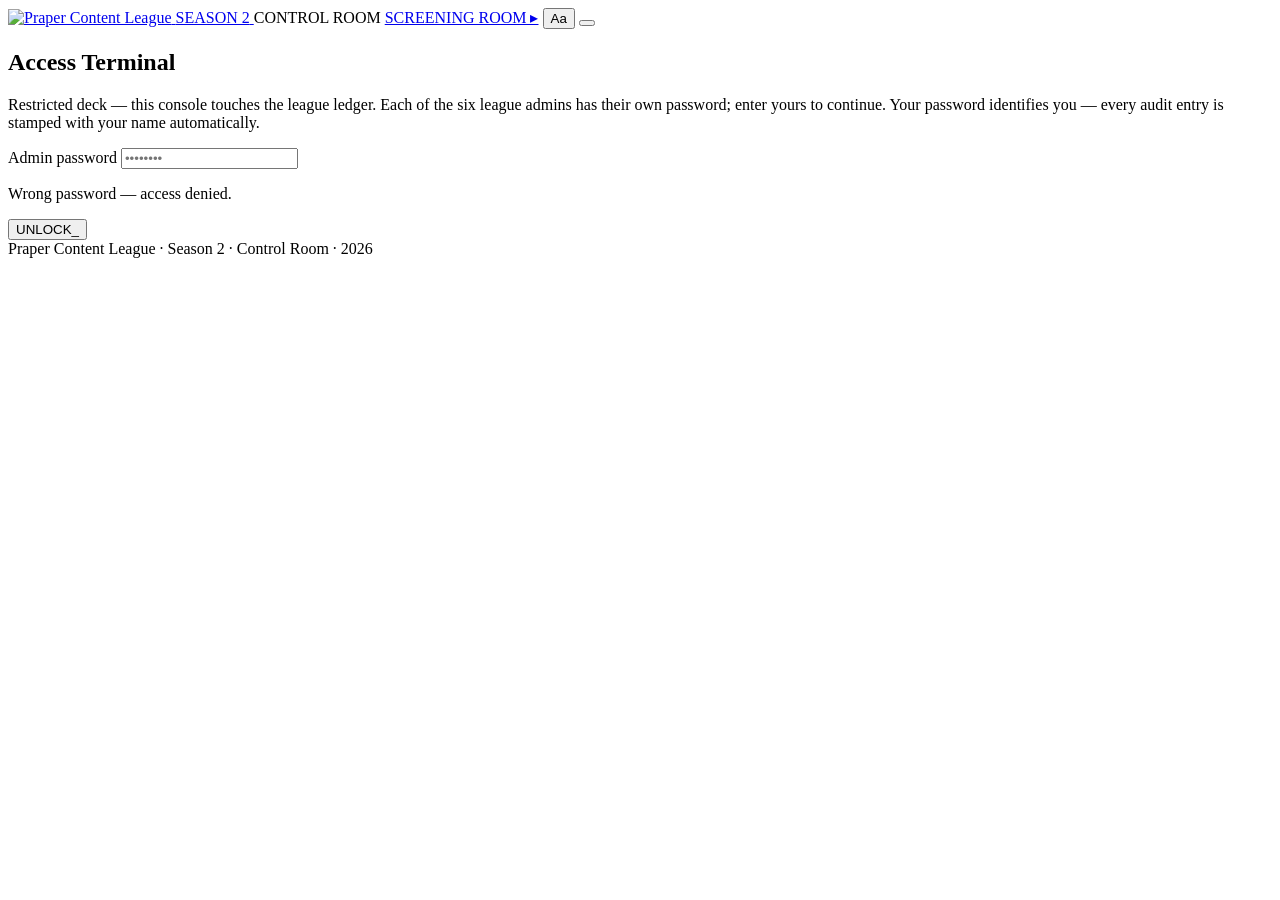
==== admin.html @ bc76d84c "ROLLBACK to Round 34 (a5448c2) — last known-good before the Round 35 disaster. Undoes: Round 35 feat" ====
<!DOCTYPE html>
<html lang="en" data-pcl-theme="light">
<head>
  <meta charset="UTF-8" />
  <meta name="viewport" content="width=device-width, initial-scale=1.0" />
  <meta name="robots" content="noindex" />
  <title>Praper Content League — Control Room</title>
  <link rel="icon" type="image/png" href="assets/brand/pcl-logo-web.png" />

  <!-- Apply saved/system theme + reading font BEFORE first paint (no flash) -->
  <script>
    (function () {
      try {
        var saved = localStorage.getItem("pcl_theme");
        var sysDark = window.matchMedia &&
          window.matchMedia("(prefers-color-scheme: dark)").matches;
        document.documentElement.setAttribute(
          "data-pcl-theme", saved || (sysDark ? "dark" : "light"));
        // "sf" = SF Pro / system sans (default) · "og" = the OG arcade faces
        // (Press Start 2P + Silkscreen headings, plain sans data). Legacy
        // stored values ("vt"/"px") map onto "og" so nobody loses their pick.
        var font = "sf";
        try {
          font = localStorage.getItem("pcl_font") || "sf";
          if (font !== "sf") font = "og";
        } catch (e) { /* ok */ }
        document.documentElement.setAttribute("data-pcl-font", font);
      } catch (e) { /* keep defaults */ }
    })();
  </script>

  <!-- Shared pixel design system + admin console components -->
  <link rel="stylesheet" href="css/theme.css" />
  <link rel="stylesheet" href="css/admin.css" />
</head>
<body>
  <!-- Arcade marquee: the PCL logo's native dark band, both themes.
       Same minimal structure as the form — logo links back to it. -->
  <div class="pcl-marquee">
    <header class="pcl-header">
      <a class="pcl-header-brand" href="index.html"
         aria-label="Praper Content League — back to the entry form"
         title="Back to the entry form">
        <img class="pcl-logo" src="assets/brand/pcl-logo-web.png"
             alt="Praper Content League" />
        <span class="pcl-season">SEASON 2</span>
      </a>
      <span class="pcl-board-links">
        <span class="pcl-board-chip">CONTROL ROOM</span>
        <a class="pcl-board-link" href="director.html"
           title="CEO's private screening room — passcode-gated">SCREENING ROOM &#9656;</a>
      </span>
      <button id="pclFontToggle" class="pcl-toggle pcl-toggle--font" type="button"
              aria-label="Toggle OG arcade font" title="Toggle OG arcade font"
              aria-pressed="false">
        <span class="pcl-font-glyph" aria-hidden="true">Aa</span>
      </button>
      <button id="pclThemeToggle" class="pcl-toggle" type="button"
              aria-label="Toggle light / dark theme" title="Toggle theme">
        <span class="pcl-px-icon pcl-px-sun" aria-hidden="true"></span>
        <span class="pcl-px-icon pcl-px-moon" aria-hidden="true"></span>
      </button>
    </header>
  </div>

  <main class="pcl-main pcl-wide pcl-admin">
    <!-- ================= GATE — visible until the password unlocks ======= -->
    <section id="gate" class="pcl-panel pcl-gate">
      <h2 class="pcl-panel-title">Access Terminal</h2>
      <p class="pcl-hint">Restricted deck — this console touches the league
        ledger. Each of the six league admins has their own password; enter
        yours to continue. Your password identifies you — every audit entry
        is stamped with your name automatically.</p>
      <div class="pcl-field" id="gateField">
        <label class="pcl-label" for="gateKey">Admin password</label>
        <input class="pcl-input" id="gateKey" type="password"
               placeholder="&#8226;&#8226;&#8226;&#8226;&#8226;&#8226;&#8226;&#8226;"
               autocomplete="current-password" />
        <p class="pcl-err" id="gateErr">Wrong password — access denied.</p>
      </div>
      <div class="pcl-gate-actions">
        <button id="gateBtn" class="pcl-btn pcl-btn--primary">
          <span class="pcl-px-play" aria-hidden="true"></span>UNLOCK<span class="pcl-blink" aria-hidden="true">_</span>
        </button>
        <span class="pcl-savestate" id="gateState" role="status" hidden></span>
      </div>
      <!-- <p class="pcl-gate-note">Rotating passwords? Edit the ADMINS list at
        the top of gas/Code.gs and deploy a new version — the console and the
        audit stamps follow automatically.</p> -->
    </section>

    <!-- ================= CONSOLE ========================================= -->
    <div id="console" hidden>
      <!-- toolbar: tabs + sync actions -->
      <div class="pcl-adminbar">
        <div class="pcl-viewtoggle pcl-tabs" id="tabs" role="tablist">
          <button type="button" class="pcl-vbtn is-active" data-tab="feed"
                  role="tab">FEED</button>
          <button type="button" class="pcl-vbtn" data-tab="players"
                  role="tab">PLAYERS</button>
          <button type="button" class="pcl-vbtn" data-tab="reports"
                  role="tab">REPORTS</button>
          <button type="button" class="pcl-vbtn" data-tab="audit"
                  role="tab">AUDIT</button>
          <button type="button" class="pcl-vbtn" data-tab="log"
                  role="tab">ADMIN LOG</button>
        </div>
        <div class="pcl-adminbar-right">
          <span class="pcl-tag pcl-tag--operator" id="opChip" hidden
                title="Signed-in admin — derived from your password, stamped on every audit entry"></span>
          <span class="pcl-sync" id="syncInfo">&hellip;</span>
          <button type="button" class="pcl-abtn" id="refreshBtn">REFRESH</button>
          <button type="button" class="pcl-abtn pcl-abtn--accent" id="syncNowBtn"
                  title="Pull today's platform numbers (YouTube now; Instagram/LinkedIn when their keys go live) into the ledger">SYNC NOW</button>
          <button type="button" class="pcl-abtn pcl-abtn--accent" id="exportBtn">EXPORT CSV</button>
        </div>
      </div>

      <!-- ============ TAB 1 · SUBMISSIONS FEED ========================== -->
      <section id="tabFeed" class="pcl-tab">
        <!-- quick status chips — the 5-second answer to "what needs me?" -->
        <div class="pcl-quickchips" id="quickChips" role="group"
             aria-label="Quick status filters"></div>
        <div class="pcl-filterbar">
          <input class="pcl-input pcl-fsearch" id="fSearch" type="search"
                 placeholder="Search player, link or media id&hellip;"
                 aria-label="Search the ledger" />
          <select class="pcl-input pcl-fsel" id="fWeek" aria-label="Filter by week"></select>
          <select class="pcl-input pcl-fsel" id="fFormat" aria-label="Filter by format"></select>
          <select class="pcl-input pcl-fsel" id="fStatus" aria-label="Filter by status"></select>
          <select class="pcl-input pcl-fsel" id="fCtype" aria-label="Filter by content type">
            <option value="all">ALL CONTENT</option>
            <option value="PRAPER">PRAPER</option>
            <option value="PERSONAL">PERSONAL</option>
          </select>
          <select class="pcl-input pcl-fsel" id="fType" aria-label="Filter by entry type"></select>
        </div>

        <div class="pcl-panel pcl-feedpanel">
          <div class="pcl-feedrow pcl-feedhead" aria-hidden="true">
            <span class="fh-who">PLAYER</span>
            <span class="fh-post">POST + SHOT</span>
            <span class="fh-claimed">CLAIMED</span>
            <span class="fh-ocr">OCR</span>
            <span class="fh-verified">VERIFIED</span>
            <span class="fh-status">STATUS</span>
          </div>
          <div id="feedRows"></div>
          <p class="pcl-empty" id="feedEmpty" hidden>Nothing matches these filters.</p>
        </div>
      </section>

      <!-- ============ TAB 2 · ALL PARTICIPANTS =========================== -->
      <section id="tabPlayers" class="pcl-tab" hidden>
        <div class="pcl-filterbar pcl-playerbar">
          <input class="pcl-input pcl-fsearch" id="pSearch" type="search"
                 placeholder="Search participant or manager&hellip;"
                 aria-label="Search participants" />
          <div class="pcl-sortgroup" id="pointsGroup" role="group"
               aria-label="Sort participants by points">
            <button type="button" class="pcl-sortbtn" id="sortPoints"
                    aria-pressed="true" title="Sort by points — click again to flip high / low">
              <span class="pcl-sortlabel">POINTS</span>
              <span class="pcl-sortarrs" aria-hidden="true">
                <span class="pcl-arr pcl-arr--up"></span><span class="pcl-arr pcl-arr--down"></span>
              </span>
            </button>
            <button type="button" class="pcl-subchip" data-metric="points"
                    title="Rank by league points">POINTS</button>
            <button type="button" class="pcl-subchip" data-metric="views"
                    title="Rank by total views across their posts">VIEWS</button>
          </div>
          <!-- platform picker: multi-select with the three app icons —
               shows only participants who posted on the chosen apps -->
          <div class="pcl-platpick" id="platPick">
            <button type="button" class="pcl-platbtn" id="platBtn"
                    aria-haspopup="true" aria-expanded="false">
              <span id="platBtnLabel">ALL APPS</span>
              <span class="pcl-chevron" aria-hidden="true"></span>
            </button>
            <div class="pcl-platmenu" id="platMenu" hidden>
              <label class="pcl-platopt"><input type="checkbox" value="ig" />
                <svg viewBox="0 0 24 24" aria-hidden="true" class="pcl-plat-ico"><defs><linearGradient id="pclAdmIg" x1="0" y1="1" x2="1" y2="0"><stop offset="0" stop-color="#feda75"/><stop offset=".28" stop-color="#fa7e1e"/><stop offset=".55" stop-color="#d62976"/><stop offset=".8" stop-color="#962fbf"/><stop offset="1" stop-color="#4f5bd5"/></linearGradient></defs><rect x="2.4" y="2.4" width="19.2" height="19.2" rx="5.4" fill="none" stroke="url(#pclAdmIg)" stroke-width="2.7"/><circle cx="12" cy="12" r="4.5" fill="none" stroke="url(#pclAdmIg)" stroke-width="2.7"/><circle cx="17.3" cy="6.7" r="1.7" fill="url(#pclAdmIg)"/></svg>
                Instagram</label>
              <label class="pcl-platopt"><input type="checkbox" value="yt" />
                <svg viewBox="0 0 24 24" aria-hidden="true" class="pcl-plat-ico"><rect x="1.5" y="4.8" width="21" height="14.4" rx="4" fill="#FF0000"/><path d="M10 9l6 3-6 3z" fill="#fff"/></svg>
                YouTube</label>
              <label class="pcl-platopt"><input type="checkbox" value="li" />
                <svg viewBox="0 0 24 24" aria-hidden="true" class="pcl-plat-ico"><rect x="2" y="2" width="20" height="20" rx="3.2" fill="#0A66C2"/><rect x="5.4" y="9.9" width="2.9" height="8.8" fill="#fff"/><circle cx="6.85" cy="6.5" r="1.75" fill="#fff"/><path d="M11.4 9.9h2.8v1.25c.5-.8 1.55-1.55 3.1-1.55 2.5 0 3.85 1.6 3.85 4.45v4.65h-2.9v-4.2c0-1.45-.6-2.35-1.75-2.35-1.25 0-2.2.9-2.2 2.55v4h-2.9z" fill="#fff"/></svg>
                LinkedIn</label>
            </div>
          </div>
          <button type="button" class="pcl-sortbtn" id="sortAlpha"
                  aria-pressed="false" title="Sort alphabetically — click again to flip A–Z / Z–A">
            <span class="pcl-sortlabel">A&ndash;Z</span>
            <span class="pcl-sortarrs" aria-hidden="true">
              <span class="pcl-arr pcl-arr--up"></span><span class="pcl-arr pcl-arr--down"></span>
            </span>
          </button>
        </div>
        <div class="pcl-panel pcl-feedpanel">
          <div id="playersList" class="pcl-plist"></div>
          <p class="pcl-empty" id="playersEmpty" hidden>No participants yet —
            the roster fills in as entries land.</p>
        </div>
      </section>

      <!-- ============ TAB 4 · BOOST AUDIT =============================== -->
      <section id="tabAudit" class="pcl-tab" hidden>
        <div class="pcl-panel">
          <h2 class="pcl-panel-title">Boost Audit</h2>
          <p class="pcl-hint">Every post reported more than once, as a
            snapshot timeline. A claimed count that jumps hard between
            snapshots gets a WATCH mark — flag it BOOST? and the review
            pipeline will pull it out of the leaderboard queue.</p>
          <div id="auditList"></div>
          <p class="pcl-empty" id="auditEmpty" hidden>No post has been
            reported twice yet — the timeline appears with the first
            update snapshot.</p>
        </div>
      </section>

      <!-- ============ TAB 5 · ADMIN LOG ================================== -->
      <section id="tabLog" class="pcl-tab" hidden>
        <div class="pcl-panel">
          <h2 class="pcl-panel-title">Admin Log</h2>
          <p class="pcl-hint">Who entered the Control Room and exactly what they
            changed — every gate unlock and every saved review write lands here
            automatically with the operator's name and old → new values.</p>
          <div class="pcl-scrollx">
            <table class="pcl-table" id="logTable"></table>
          </div>
        </div>
      </section>

      <!-- ============ TAB 3 · REPORTS =================================== -->
      <section id="tabReports" class="pcl-tab" hidden>
        <div class="pcl-cards" id="seasonCards"></div>

        <div class="pcl-panel">
          <h2 class="pcl-panel-title">Weekly Windows</h2>
          <p class="pcl-hint">Weeks close every Monday 11:00 AM IST. Points in
            a window count claimed values; the leader uses verified points
            when a review has landed, projected otherwise.</p>
          <div class="pcl-scrollx">
            <table class="pcl-table" id="weekTable"></table>
            <datalist id="pclAwardNames"></datalist>
          </div>
        </div>

      </section>
    </div>

    <!-- sticky unsaved-changes bar -->
    <div id="dirtyBar" class="pcl-dirtybar" hidden>
      <span class="pcl-dirty-text" id="dirtyText">0 UNSAVED</span>
      <span class="pcl-dirty-actions">
        <button type="button" class="pcl-abtn" id="discardBtn">DISCARD</button>
        <button type="button" class="pcl-abtn pcl-abtn--accent" id="saveBtn">SAVE CHANGES</button>
      </span>
    </div>
  </main>

  <footer class="pcl-footer pcl-wide">
    Praper Content League &middot; Season 2 &middot; Control Room &middot; <span id="pclDate">2026</span>
  </footer>

  <!-- ================= REVIEW MODAL (screenshot + verification) ======== -->
  <div class="pcl-lightbox pcl-rv" id="reviewModal" hidden role="dialog"
       aria-modal="true" aria-label="Verify post">
    <div class="pcl-lb-back" data-act="close"></div>
    <div class="pcl-rv-card">
      <button type="button" class="pcl-lb-nav pcl-lb-prev" data-act="prev">
        <span class="pcl-px-arr pcl-px-arr--left" aria-hidden="true"></span>PREV
      </button>

      <div class="pcl-rv-body">
        <figure class="pcl-rv-shot">
          <div class="pcl-rv-stagebox" id="rvStageBox">
            <!-- shot image OR platform embed renders here (screening view) -->
            <img id="rvImg" class="pcl-rv-img" alt="Analytics screenshot" />
          </div>
          <figcaption class="pcl-rv-shotline">
            <div class="pcl-rv-seg" id="rvSeg" hidden>
              <button type="button" class="pcl-rv-segbtn" id="rvSegPost">POST</button>
              <button type="button" class="pcl-rv-segbtn" id="rvSegShot">SCREENSHOT</button>
            </div>
            <a id="rvShotLink" href="#" target="_blank" rel="noopener">OPEN FULL SCREENSHOT &#8599;</a>
          </figcaption>
        </figure>

        <div class="pcl-rv-panel">
          <p class="pcl-rv-num" id="rvNum">#1</p>

          <!-- participant card: pfp + identity + this player's season rollup -->
          <div class="pcl-rv-pcard" id="rvPcard">
            <button type="button" class="pcl-rv-pavawrap" id="rvPavaBtn"
                    title="Expand photo" hidden>
              <span class="pcl-rv-pava pcl-rv-pava--ini" id="rvPavaIni" aria-hidden="true"></span>
              <img class="pcl-rv-pava" id="rvPava" alt="" />
            </button>
            <span class="pcl-rv-pid">
              <span class="pcl-rv-player" id="rvPlayer">PLAYER</span>
              <span class="pcl-rv-desig" id="rvDesig" hidden></span>
            </span>
          </div>
          <p class="pcl-rv-meta" id="rvMeta">FORMAT</p>
          <a class="pcl-rv-link" id="rvLink" href="#" target="_blank" rel="noopener">POST LINK &#8599;</a>

          <div class="pcl-rv-stats">
            <div class="pcl-rv-stat">
              <span class="pcl-rv-statlabel">CLAIMED</span>
              <b id="rvClaimed">0</b>
            </div>
            <div class="pcl-rv-stat">
              <span class="pcl-rv-statlabel">SNAPSHOT</span>
              <b id="rvSnap">S1</b>
            </div>
            <div class="pcl-rv-stat">
              <span class="pcl-rv-statlabel">WEEK</span>
              <b id="rvWeek">&ndash;</b>
            </div>
          </div>

          <!-- this player's season roll-up + per-video views -->
          <div class="pcl-rv-season" id="rvSeason" hidden></div>
          <div class="pcl-rv-vlist" id="rvVlist" hidden></div>

          <div class="pcl-rv-field">
            <label class="pcl-label" for="rvOcr">OCR count <button type="button"
              class="pcl-abtn pcl-abtn--small" id="rvScanBtn">SCAN</button></label>
            <input class="pcl-input" id="rvOcr" type="text" inputmode="numeric"
                   placeholder="Run SCAN or type it" />
            <p class="pcl-rv-ocrnote" id="rvOcrNote"></p>
          </div>

          <div class="pcl-rv-field">
            <label class="pcl-label" for="rvVerified">Verified count</label>
            <input class="pcl-input" id="rvVerified" type="text" inputmode="numeric"
                   placeholder="What the analytics really show" />
          </div>

          <!-- live score preview — verified × multiplier, no math for the reviewer -->
          <p class="pcl-rv-score" id="rvScore" hidden></p>

          <div class="pcl-rv-field">
            <label class="pcl-label" for="rvStatus">Cross-check</label>
            <div class="pcl-selectwrap">
              <select class="pcl-input pcl-select" id="rvStatus">
                <option value="PENDING OCR">PENDING OCR</option>
                <option value="MATCH">MATCH</option>
                <option value="MISMATCH">MISMATCH</option>
                <option value="BOOST?">BOOST?</option>
              </select>
              <span class="pcl-chevron" aria-hidden="true"></span>
            </div>
          </div>

          <div class="pcl-rv-field">
            <label class="pcl-label" for="rvCtype">Content type (50:50 rule)</label>
            <div class="pcl-selectwrap">
              <select class="pcl-input pcl-select" id="rvCtype">
                <option value="">Not tagged</option>
                <option value="PRAPER">PRAPER / PAVE</option>
                <option value="PERSONAL">PERSONAL</option>
              </select>
              <span class="pcl-chevron" aria-hidden="true"></span>
            </div>
          </div>

          <p class="pcl-rv-note" id="rvNote">Edits are staged — hit SAVE
            CHANGES in the bar below to write them to the ledger.</p>
          <button type="button" class="pcl-btn pcl-btn--primary pcl-rv-stage" id="rvStageBtn">
            STAGE THIS ROW
          </button>
        </div>
      </div>

      <button type="button" class="pcl-lb-nav pcl-lb-next" data-act="next">
        NEXT<span class="pcl-px-arr" aria-hidden="true"></span>
      </button>
      <button type="button" class="pcl-lb-close" data-act="close" aria-label="Close review">
        <span class="pcl-px-x" aria-hidden="true"></span>
      </button>
    </div>
  </div>

  <script src="js/gas-endpoint.js?v=20261026c"></script>
  <script src="js/admin.js"></script>
</body>
</html>
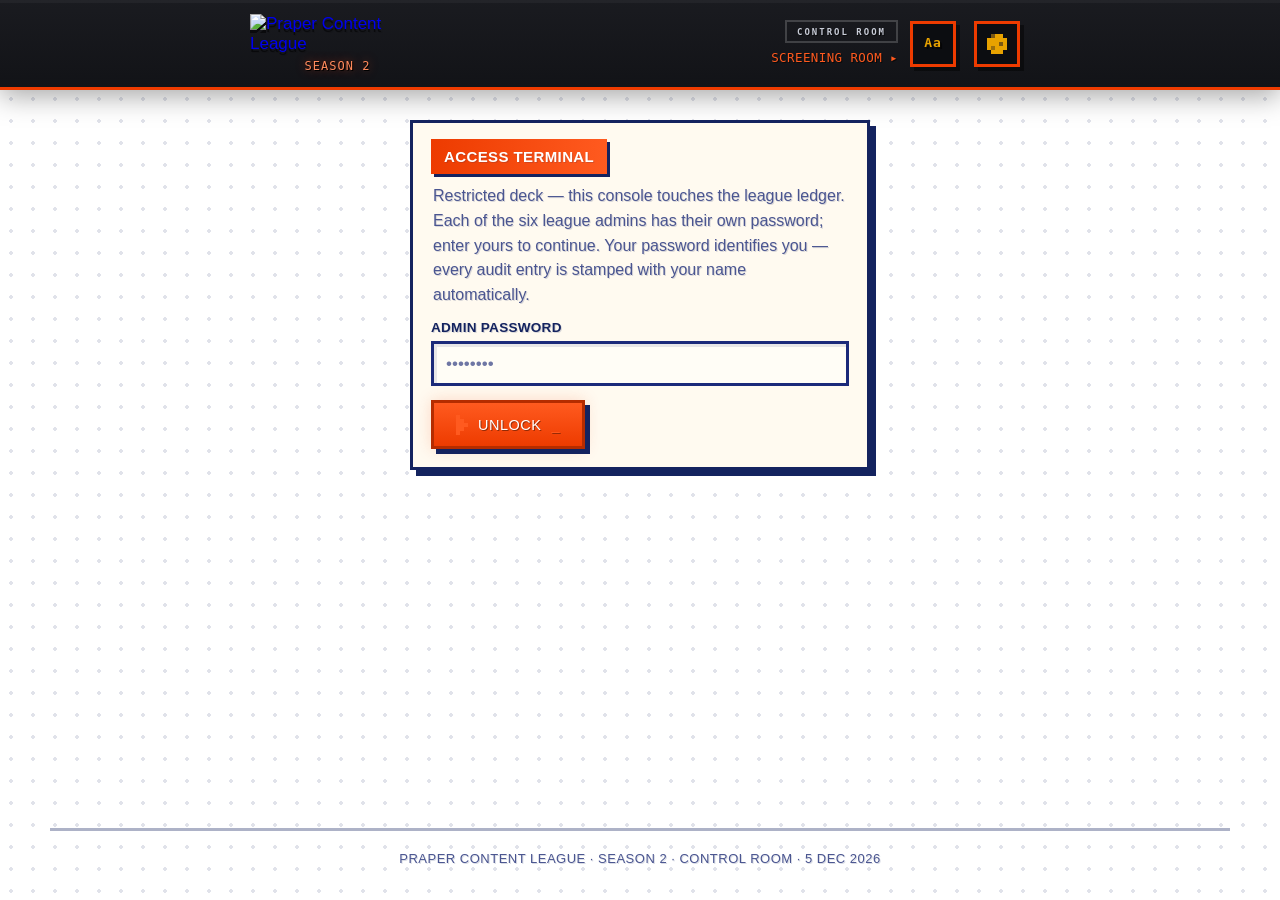
==== commit e712b58a: "Round 37: default weekly deadline moves Mon 11:00 → Tue 18:00 IST + the Control Room can reopen any " ====
--- a/admin.html
+++ b/admin.html
@@ -218,6 +218,19 @@
             reported twice yet — the timeline appears with the first
             update snapshot.</p>
         </div>
+        <div class="pcl-panel">
+          <h2 class="pcl-panel-title">Data Tools</h2>
+          <p class="pcl-hint">REPAIR MEDIA IDS rewrites every ledger Media ID
+            to the current canonical extraction — this fixes the LinkedIn
+            duplicate-id era (rows that shared ids like <b>li</b> or
+            <b>li_p</b> across different players). Rows already canonical
+            stay untouched; every rewrite lands in the Admin Log. Run it
+            once after this update ships, and again only if you ever see
+            crossed ids again.</p>
+          <button type="button" class="pcl-abtn pcl-abtn--accent" id="repairIdsBtn">
+            REPAIR MEDIA IDS</button>
+          <span id="repairIdsOut" class="pcl-hint" hidden></span>
+        </div>
       </section>
 
       <!-- ============ TAB 5 · ADMIN LOG ================================== -->
@@ -237,9 +250,27 @@
       <section id="tabReports" class="pcl-tab" hidden>
         <div class="pcl-cards" id="seasonCards"></div>
 
+        <!-- ROUND 35 — SUBMISSION GATES: the admins' open/close power -->
+        <div class="pcl-panel">
+          <h2 class="pcl-panel-title">Submissions — Open / Close</h2>
+          <p class="pcl-hint">Your switches, enforced live by the backend:
+            close the whole season, or close any single week's challenge
+            entries. Closing a week only stops its CHALLENGE posts — regular
+            ("Not entering") uploads keep flowing unless the season switch
+            is off. Players see the closed state on the form instantly.
+            Weeks whose Tuesday 6:00 PM lock has passed show PAST below —
+            reopen one from the strip when someone needs more time; a closed
+            gate always wins over a reopen, and nothing about this reaches
+            the players' screens.</p>
+          <div class="pcl-gates" id="gatePanel">
+            <div class="pcl-gates-master" id="gateMaster"></div>
+            <div class="pcl-gates-weeks" id="gateWeeks"></div>
+          </div>
+        </div>
+
         <div class="pcl-panel">
           <h2 class="pcl-panel-title">Weekly Windows</h2>
-          <p class="pcl-hint">Weeks close every Monday 11:00 AM IST. Points in
+          <p class="pcl-hint">Weeks close every Tuesday 6:00 PM IST. Points in
             a window count claimed values; the leader uses verified points
             when a review has landed, projected otherwise.</p>
           <div class="pcl-scrollx">
@@ -385,7 +416,20 @@
     </div>
   </div>
 
-  <script src="js/gas-endpoint.js?v=20261026c"></script>
+  <!-- ============ PLAYER PROFILE MODAL (ROUND 35) ==================== -->
+  <!-- click a participant card → profile + contest stats + uploads -->
+  <div class="pcl-lightbox pcl-prof" id="profModal" hidden role="dialog"
+       aria-modal="true" aria-label="Player profile">
+    <div class="pcl-lb-back" data-act="close"></div>
+    <div class="pcl-prof-card">
+      <button type="button" class="pcl-lb-close" data-act="close" aria-label="Close profile">
+        <span class="pcl-px-x" aria-hidden="true"></span>
+      </button>
+      <div class="pcl-prof-body" id="profBody"></div>
+    </div>
+  </div>
+
+  <script src="js/gas-endpoint.js?v=20261027c"></script>
   <script src="js/admin.js"></script>
 </body>
 </html>
--- a/css/theme.css
+++ b/css/theme.css
@@ -0,0 +1,2667 @@
+/* ============================================================================
+   PCL PIXEL ARCADE THEME — "PRAPER CONTENT LEAGUE: SUBMISSION TERMINAL"
+   ----------------------------------------------------------------------------
+   Direction (per user): no cover image, no soft/kiddish look. A full PIXEL
+   design system around the PCL brand DNA:
+     · Orange  #ed3b00  (leaderboard bars)        → primary / glow
+     · Deep royal-blue family (logo blue banner,
+       leaderboard background)                    → backgrounds
+     · Pixel fonts: Press Start 2P (arcade display),
+       Silkscreen (titles/labels), Pixelify Sans (body)
+     · Pixelated inputs, buttons, chips, icons
+       (square corners, hard offset shadows, stepped glyphs)
+     · Dark mode  = "MIDNIGHT ARCADE"  (royal-blue night + neon orange glow)
+     · Light mode = "SUNSET CABINET"   (warm cream + royal navy, no bland white)
+   Theme switch: <html data-pcl-theme="light|dark"> (see js/app.js).
+
+   The form UI is PCL-custom (no form framework): panels, retro-well inputs,
+   link chips, post rows (EDIT/VIEW), screenshot lightbox. Error model per
+   spec: missing field → red border + shadow + small "Required" below, back
+   to navy the moment data is entered. Link errors → red chips with the
+   reason on hover (amber `.is-status` reserved for the future link-liveness
+   check).
+   ========================================================================== */
+
+/* ---- Pixel fonts (vendored) ------------------------------------------------ */
+@font-face {
+  font-family: "Press Start 2P";
+  font-style: normal;
+  font-weight: 400;
+  font-display: swap;
+  src: url("../fonts/press-start-2p-400.woff2") format("woff2");
+}
+@font-face {
+  font-family: "Pixelify Sans";
+  font-style: normal;
+  font-weight: 400 700; /* variable font */
+  font-display: swap;
+  src: url("../fonts/pixelify-sans-var.woff2") format("woff2");
+}
+@font-face {
+  font-family: "Silkscreen";
+  font-style: normal;
+  font-weight: 400;
+  font-display: swap;
+  src: url("../fonts/silkscreen-400.woff2") format("woff2");
+}
+@font-face {
+  font-family: "Silkscreen";
+  font-style: normal;
+  font-weight: 700;
+  font-display: swap;
+  src: url("../fonts/silkscreen-700.woff2") format("woff2");
+}
+@font-face {
+  font-family: "VT323";
+  font-style: normal;
+  font-weight: 400;
+  font-display: swap;
+  src: url("../fonts/VT323-Regular.ttf") format("truetype");
+}
+
+/* ---- Brand tokens: LIGHT — "SUNSET CABINET" -------------------------------- */
+:root,
+html[data-pcl-theme="light"] {
+  --pcl-font-display: var(--pcl-font-sans);
+  --pcl-font-title: var(--pcl-font-sans);
+  --pcl-font-body: var(--pcl-font-sans);
+
+  --pcl-bg-1: #fff3dc;
+  --pcl-bg-2: #ffe7bd;
+  --pcl-dot: rgba(20, 35, 95, 0.13);
+  --pcl-orb-1: rgba(237, 59, 0, 0.13);
+  --pcl-orb-2: rgba(36, 64, 200, 0.10);
+
+  /* header band: deep royal indigo — same family as the panel borders and
+     hard shadows (#14235f), so it complements the cream body + orange bars
+     instead of cutting them with a pure black stripe */
+  --pcl-marquee-bg: #1a1b20;
+  --pcl-marquee-bg-2: #121317;
+  --pcl-marquee-deep: #0c0d11;
+  --pcl-marquee-text: #c9cdd8;
+  --pcl-marquee-accent: #ff8a5c;
+
+  --pcl-surface: #fffaf0;
+  --pcl-surface-2: #fff2da;
+  --pcl-surface-3: #ffe6bd;
+  --pcl-input-bg: #fffdf6;
+
+  --pcl-text: #14235f;          /* leaderboard royal navy */
+  --pcl-muted: #4a5590;         /* readable grey-navy on cream */
+  --pcl-primary: #ed3b00;       /* PCL orange (user spec) */
+  --pcl-primary-hi: #ff5a1f;
+  --pcl-primary-deep: #b52c00;
+  --pcl-secondary: #2440c8;     /* royal blue */
+  --pcl-cyan: #0d9dd6;
+  --pcl-gold: #e8a200;
+  --pcl-on-primary: #ffffff;
+
+  --pcl-input-border: #1b2a7a;  /* hard navy borders, light mode */
+  --pcl-panel-border: #14235f;
+  --pcl-line: rgba(20, 35, 95, 0.35);
+  --pcl-line-soft: rgba(20, 35, 95, 0.16);
+
+  --pcl-hard: #14235f;          /* hard offset shadow color */
+  --pcl-glow: rgba(237, 59, 0, 0.35);
+  --pcl-glow-soft: rgba(237, 59, 0, 0.18);
+  --pcl-focus-ring: rgba(237, 59, 0, 0.30);
+  --pcl-inset: rgba(20, 35, 95, 0.10);
+  --pcl-error: #d81b4e;
+  --pcl-error-soft: rgba(216, 27, 78, 0.40);
+  --pcl-status: #b97900;        /* reserved: link-liveness warnings */
+  --pcl-scan: transparent;      /* no scanlines in light mode */
+
+  color-scheme: light;
+}
+
+/* ---- Brand tokens: DARK — "MIDNIGHT ARCADE" -------------------------------- */
+html[data-pcl-theme="dark"] {
+  --pcl-bg-1: #04052e;
+  --pcl-bg-2: #0a0f56;
+  --pcl-bg-3: #130b45;
+  --pcl-dot: rgba(96, 116, 255, 0.16);
+  --pcl-orb-1: rgba(237, 59, 0, 0.17);
+  --pcl-orb-2: rgba(59, 110, 255, 0.20);
+
+  --pcl-marquee-bg: #131418;
+  --pcl-marquee-bg-2: #0b0c0f;
+  --pcl-marquee-deep: #060709;
+  --pcl-marquee-text: #c9cdd8;
+  --pcl-marquee-accent: #ff8a5c;
+
+  --pcl-surface: #0e1348;
+  --pcl-surface-2: #131a5e;
+  --pcl-surface-3: #182170;
+  --pcl-input-bg: #0a0f3e;
+
+  --pcl-text: #eef0ff;
+  --pcl-muted: #c9cfff;         /* bright periwinkle — readable at night */
+  --pcl-primary: #ed3b00;
+  --pcl-primary-hi: #ff5a1f;
+  --pcl-primary-deep: #8f2400;
+  --pcl-secondary: #4d74ff;
+  --pcl-cyan: #35d6ff;
+  --pcl-gold: #ffd21e;
+  --pcl-on-primary: #ffffff;
+
+  --pcl-input-border: #33409f;
+  --pcl-panel-border: #2a35a8;
+  --pcl-line: rgba(140, 155, 255, 0.38);
+  --pcl-line-soft: rgba(140, 155, 255, 0.18);
+
+  --pcl-hard: #02020d;
+  --pcl-glow: rgba(237, 59, 0, 0.50);
+  --pcl-glow-soft: rgba(237, 59, 0, 0.26);
+  --pcl-focus-ring: rgba(237, 59, 0, 0.38);
+  --pcl-inset: rgba(0, 0, 0, 0.32);
+  --pcl-error: #ff4d6f;
+  --pcl-error-soft: rgba(255, 77, 111, 0.42);
+  --pcl-status: #ffd21e;
+  --pcl-scan: transparent;      /* no scanlines: banded lines read as
+                                   background seams/repeats on dark gradients */
+
+  color-scheme: dark;
+}
+
+/* ---- Reading-font toggle (html[data-pcl-font]) ----------------------------
+   "sf" = SF Pro everywhere — the DEFAULT on all three portals (form,
+          leaderboard, Control Room), titles and headers included. SF Pro is
+          Apple-licensed, so the stack hands off gracefully: real SF Pro on
+          Apple devices, Segoe UI / Roboto (its visual siblings) elsewhere.
+          Zero download, always crisp.
+   "og" = the OG arcade faces — Press Start 2P (display) + Silkscreen
+          (titles/labels), ONE Aa tap away on every portal. Numbers, body
+          copy and other hard-to-read metrics keep the simple basic sans
+          (per spec: pixel identity on the skeleton, readability on data).
+   Set BEFORE first paint by the inline head script (localStorage
+   "pcl_font"; legacy "vt"/"px" values map onto "og"). */
+:root {
+  --pcl-font-sans: -apple-system, BlinkMacSystemFont, "SF Pro Text",
+    "SF Pro Display", "Segoe UI", Roboto, "Helvetica Neue", Arial, sans-serif;
+}
+:root,
+html[data-pcl-font="sf"] {
+  --pcl-font-display: var(--pcl-font-sans);
+  --pcl-font-title: var(--pcl-font-sans);
+  --pcl-font-body: var(--pcl-font-sans);
+}
+html[data-pcl-font="og"] {
+  --pcl-font-display: "Press Start 2P", "Silkscreen", monospace;
+  --pcl-font-title: "Silkscreen", "Press Start 2P", monospace;
+  --pcl-font-body: var(--pcl-font-sans);
+}
+/* SF Pro reading mode: a step THICKER than the pixel faces needed — weight
+   500 on copy + a small SOLID drop shadow so the crisp sans sits inside the
+   pixel design (the og faces keep their own ink and shadows). */
+:root { --pcl-sf-shadow: rgba(20, 35, 95, 0.16); }
+html[data-pcl-theme="dark"] { --pcl-sf-shadow: rgba(2, 4, 20, 0.55); }
+body {
+  font-weight: 500;
+  text-shadow: 1px 1px 0 var(--pcl-sf-shadow);
+}
+.pcl-input,
+.pcl-chipinput { font-weight: 500; }
+.pcl-input::placeholder,
+.pcl-chipinput::placeholder { font-weight: 400; }
+
+/* ---- Page shell ------------------------------------------------------------- */
+* { box-sizing: border-box; }
+
+/* author display values must never resurrect [hidden] elements
+   (e.g. .pcl-viewtoggle is display:flex but starts hidden) */
+[hidden] { display: none !important; }
+
+/* NOTE: html must NOT get a fixed height (e.g. height:100%). The body's
+   background propagates to the document canvas and positions against the
+   HTML box — a 100%-tall html made every gradient layer TILE once per
+   viewport height, showing seam lines + repeated glow orbs (visible in
+   dark mode, invisible in light). Auto height → one seamless painting. */
+html { height: auto; }
+
+body {
+  margin: 0;
+  min-height: 100vh;
+  display: flex;
+  flex-direction: column;
+  font-family: var(--pcl-font-body);
+  font-size: 17px;
+  color: var(--pcl-text);
+  background-color: var(--pcl-bg-3);   /* seamless continuation past gradient */
+  background:
+    radial-gradient(1000px 480px at 12% -6%, var(--pcl-orb-1), transparent 62%),
+    radial-gradient(900px 520px at 96% 30%, var(--pcl-orb-2), transparent 60%),
+    linear-gradient(180deg, var(--pcl-bg-1) 0%, var(--pcl-bg-2) 58%, var(--pcl-bg-3) 100%);
+  background-repeat: no-repeat;
+  transition: background 0.25s steps(4), color 0.25s steps(4);
+}
+
+/* pixel-dot grid + CRT scanlines, fixed layer */
+body::before {
+  content: "";
+  position: fixed;
+  inset: 0;
+  z-index: 0;
+  pointer-events: none;
+  background-image:
+    radial-gradient(circle, var(--pcl-dot) 1.6px, transparent 1.8px),
+    repeating-linear-gradient(0deg, var(--pcl-scan) 0 1px, transparent 1px 4px);
+  background-size: 22px 22px, auto;
+}
+
+::selection { background: var(--pcl-primary); color: #fff; }
+
+/* pixel scrollbar (WebKit) */
+::-webkit-scrollbar { width: 12px; height: 12px; }
+::-webkit-scrollbar-track { background: var(--pcl-surface-3); }
+::-webkit-scrollbar-thumb {
+  background: var(--pcl-primary);
+  border: 3px solid var(--pcl-surface-3);
+}
+::-webkit-scrollbar-thumb:hover { background: var(--pcl-primary-hi); }
+
+.pcl-marquee,
+.pcl-header,
+.pcl-main,
+.pcl-footer { position: relative; z-index: 1; }
+
+/* ---- Arcade marquee header (neutral graphite band on BOTH themes) --------
+   The user rejected the royal-indigo band (and pure black was only "a little
+   better"): this is a near-black graphite with an orange edge — the logo's
+   native band stays intact and the orange border carries the brand. */
+.pcl-marquee {
+  background: linear-gradient(180deg, var(--pcl-marquee-bg), var(--pcl-marquee-bg-2));
+  border-bottom: 3px solid var(--pcl-primary);
+  box-shadow:
+    0 3px 0 rgba(255, 255, 255, 0.04) inset,
+    0 6px 26px rgba(0, 0, 0, 0.35);
+}
+
+.pcl-header {
+  max-width: 820px;
+  margin: 0 auto;
+  padding: 14px 20px;
+  display: flex;
+  align-items: center;
+  gap: 18px;
+}
+
+/* the brand is a LINK on every portal: click the logo → back to the form */
+.pcl-header-brand {
+  flex: 0 0 auto;
+  display: flex;
+  flex-direction: column;
+  align-items: center;
+  gap: 5px;
+  text-decoration: none;
+}
+
+.pcl-logo {
+  display: block;
+  width: 172px;
+  height: auto;
+  image-rendering: auto; /* grunge brand art — keep smooth, it sits in the marquee */
+  filter: drop-shadow(0 3px 0 rgba(0, 0, 0, 0.55));
+  flex: 0 0 auto;
+}
+
+/* SEASON 2 — a tiny stylish tag RIGHT BELOW the logo (user spec: 7–8px,
+   a face that fits the pixel logo). Silkscreen is the logo's own family. */
+.pcl-season {
+  font-family: "Silkscreen", "Press Start 2P", monospace;
+  font-size: 7.5px;
+  letter-spacing: 3px;
+  text-indent: 3px;           /* optically re-centres the letter-spaced caps */
+  color: #ff8a5c;
+  text-shadow: 1px 1px 0 #000, 0 0 10px rgba(237, 59, 0, 0.55);
+  margin: 0;
+  white-space: nowrap;
+  transition: color 0.12s steps(2);
+}
+.pcl-header-brand:hover .pcl-season { color: #fff; }
+
+.pcl-marquee-divider {
+  width: 3px;
+  align-self: stretch;
+  background: var(--pcl-primary);
+  box-shadow: 3px 0 0 rgba(255, 90, 31, 0.35);
+  flex: 0 0 auto;
+}
+
+.pcl-header-text { flex: 1; min-width: 0; }
+
+/* SEASON 2 tag is styled above (under the logo). The old kicker/insert
+   rows are gone from the header — the marquee is deliberately minimal. */
+.pcl-header-text .pcl-kicker,
+.pcl-header-text .pcl-insert,
+.pcl-header-text { font-size: inherit; }
+.pcl-header-text { flex: 1; min-width: 0; }
+
+/* pixel "insert" play glyph — points RIGHT (▶), towards the entry drop */
+.pcl-px-play {
+  position: relative;
+  width: 12px;
+  height: 12px;
+  flex: 0 0 auto;
+}
+.pcl-px-play::before {
+  content: "";
+  position: absolute;
+  left: 8px;
+  top: 4px;
+  width: 4px;
+  height: 4px;
+  background: var(--pcl-primary-hi);
+  box-shadow:
+    -8px -8px 0 var(--pcl-primary-hi),
+    -8px -4px 0 var(--pcl-primary-hi),
+    -8px 0 0 var(--pcl-primary-hi),
+    -8px 4px 0 var(--pcl-primary-hi),
+    -8px 8px 0 var(--pcl-primary-hi),
+    -4px -4px 0 var(--pcl-primary-hi),
+    -4px 0 0 var(--pcl-primary-hi),
+    -4px 4px 0 var(--pcl-primary-hi),
+    0 0 0 var(--pcl-primary-hi);
+}
+
+/* blinking "continue" cursor */
+.pcl-blink {
+  color: var(--pcl-primary-hi);
+  animation: pclBlink 1.1s steps(1) infinite;
+}
+@keyframes pclBlink {
+  0%, 55% { opacity: 1; }
+  56%, 100% { opacity: 0; }
+}
+
+/* pixel theme toggle — kept a step inside the header edge so the right
+   side doesn't read as congested against the marquee border */
+.pcl-toggle {
+  flex: 0 0 auto;
+  margin-right: 10px;
+  width: 46px;
+  height: 46px;
+  display: grid;
+  place-items: center;
+  cursor: pointer;
+  border: 3px solid var(--pcl-primary);
+  background: var(--pcl-marquee-deep);
+  color: var(--pcl-gold);
+  box-shadow: 4px 4px 0 rgba(0, 0, 0, 0.45);
+  transition: transform 0.06s steps(2), box-shadow 0.06s steps(2);
+}
+.pcl-toggle:hover {
+  transform: translate(-1px, -1px);
+  box-shadow: 5px 5px 0 rgba(0, 0, 0, 0.65), 0 0 14px var(--pcl-glow);
+}
+.pcl-toggle:active {
+  transform: translate(3px, 3px);
+  box-shadow: 1px 1px 0 rgba(0, 0, 0, 0.65);
+}
+.pcl-toggle:focus-visible {
+  outline: 2px solid var(--pcl-cyan);
+  outline-offset: 2px;
+}
+
+.pcl-px-icon { position: relative; width: 20px; height: 20px; }
+.pcl-px-icon::before {
+  content: "";
+  position: absolute;
+  width: 4px;
+  height: 4px;
+  background: currentColor;
+}
+
+/* pixel sun: 3x3 core + rays */
+.pcl-px-sun::before {
+  left: 8px; top: 8px;
+  box-shadow:
+    -4px 0 0 currentColor, 4px 0 0 currentColor, 0 -4px 0 currentColor,
+    0 4px 0 currentColor,
+    -8px -8px 0 currentColor, 8px -8px 0 currentColor,
+    -8px 8px 0 currentColor, 8px 8px 0 currentColor,
+    0 -8px 0 currentColor, 0 8px 0 currentColor,
+    -8px 0 0 currentColor, 8px 0 0 currentColor;
+}
+
+/* pixel moon: FULL round disc with craters */
+.pcl-px-moon::before {
+  left: 8px; top: 8px;
+  box-shadow:
+    -4px -8px 0 currentColor, 0 -8px 0 currentColor, 4px -8px 0 currentColor,
+    -8px -4px 0 currentColor, -4px -4px 0 currentColor, 0 -4px 0 currentColor,
+    4px -4px 0 currentColor, 8px -4px 0 currentColor,
+    -8px 0 0 currentColor, -4px 0 0 currentColor, 4px 0 0 currentColor,
+    8px 0 0 currentColor,
+    -8px 4px 0 currentColor, -4px 4px 0 currentColor, 0 4px 0 currentColor,
+    4px 4px 0 currentColor, 8px 4px 0 currentColor,
+    -4px 8px 0 currentColor, 0 8px 0 currentColor, 4px 8px 0 currentColor;
+}
+.pcl-px-moon::after {
+  content: "";
+  position: absolute;
+  left: 4px; top: 0;
+  width: 4px;
+  height: 4px;
+  background: rgba(16, 16, 36, 0.5);
+  box-shadow:
+    8px 8px 0 rgba(16, 16, 36, 0.5),
+    0 12px 0 rgba(16, 16, 36, 0.35);
+}
+
+.pcl-toggle .pcl-px-sun { display: none; }
+.pcl-toggle .pcl-px-moon { display: block; }
+html[data-pcl-theme="dark"] .pcl-toggle .pcl-px-sun { display: block; }
+html[data-pcl-theme="dark"] .pcl-toggle .pcl-px-moon { display: none; }
+
+/* ---- Main stage -------------------------------------------------------------- */
+.pcl-main {
+  flex: 1;
+  width: 100%;
+  max-width: 820px;
+  margin: 0 auto;
+  padding: 22px 20px 34px;
+}
+
+/* ---- Footer ------------------------------------------------------------------- */
+.pcl-footer {
+  max-width: 820px;
+  width: 100%;
+  margin: 0 auto;
+  padding: 16px 20px 28px;
+  font-family: var(--pcl-font-title);
+  font-weight: 400;
+  font-size: 12px;
+  letter-spacing: 1.6px;
+  line-height: 1.9;
+  color: var(--pcl-muted);
+  text-align: center;
+  text-transform: uppercase;
+  border-top: 3px dashed var(--pcl-line);
+}
+
+/* ============================================================================
+   FORM — panels, fields, inputs
+   ========================================================================== */
+.pcl-form-note {
+  font-family: var(--pcl-font-body);
+  font-size: 16px;
+  color: var(--pcl-muted);
+  margin: 0 0 16px;
+}
+
+.pcl-panel {
+  background: var(--pcl-surface);
+  border: 3px solid var(--pcl-panel-border);
+  box-shadow: 6px 6px 0 var(--pcl-hard);
+  padding: 16px 18px 18px;
+  margin: 0 0 26px;
+}
+
+/* panel title as an ORANGE BAR (leaderboard DNA) */
+.pcl-panel-title {
+  display: inline-block;
+  background: linear-gradient(90deg, var(--pcl-primary) 0%, var(--pcl-primary-hi) 100%);
+  color: #fff;
+  font-family: var(--pcl-font-title);
+  font-weight: 700;
+  font-size: 13.5px;
+  letter-spacing: 1px;
+  text-transform: uppercase;
+  line-height: 1.6;
+  padding: 6px 13px 5px;
+  box-shadow: 3px 3px 0 var(--pcl-hard);
+  margin: 0 0 14px;
+}
+
+.pcl-opt {
+  display: inline-block;
+  vertical-align: 2px;
+  margin-left: 8px;
+  font-family: var(--pcl-font-title);
+  font-weight: 400;
+  font-size: 9px;
+  letter-spacing: 1.2px;
+  color: var(--pcl-muted);
+  background: var(--pcl-surface-2);
+  border: 2px solid var(--pcl-line-soft);
+  padding: 3px 6px 2px;
+}
+
+.pcl-hint {
+  font-size: 16px;
+  line-height: 1.55;
+  color: var(--pcl-muted);
+  margin: -4px 2px 12px;
+}
+
+.pcl-grid2 {
+  display: grid;
+  grid-template-columns: 1fr 1fr;
+  gap: 14px;
+}
+
+/* ---- Fields ---------------------------------------------------------------- */
+.pcl-field { min-width: 0; }
+
+.pcl-label {
+  display: block;
+  font-family: var(--pcl-font-title);
+  font-weight: 700;
+  font-size: 12px;
+  letter-spacing: 1px;
+  text-transform: uppercase;
+  color: var(--pcl-text);
+  margin: 0 0 6px;
+}
+
+/* retro well — navy border, inset shade, orange focus glow */
+.pcl-input {
+  display: block;
+  width: 100%;
+  background: var(--pcl-input-bg);
+  border: 3px solid var(--pcl-input-border);
+  border-radius: 0;
+  box-shadow: inset 3px 3px 0 var(--pcl-inset);
+  color: var(--pcl-text);
+  font-family: var(--pcl-font-body);
+  font-size: 17px;
+  padding: 10px 12px 9px;
+  caret-color: var(--pcl-primary);
+  transition: border-color 0.1s steps(2), box-shadow 0.1s steps(2);
+}
+.pcl-input::placeholder {
+  color: var(--pcl-muted);
+  opacity: 0.8;
+}
+.pcl-input:hover { border-color: var(--pcl-primary); }
+.pcl-input:focus {
+  outline: none;
+  border-color: var(--pcl-primary);
+  box-shadow:
+    inset 3px 3px 0 var(--pcl-inset),
+    0 0 0 2px var(--pcl-focus-ring),
+    0 0 14px var(--pcl-glow);
+}
+.pcl-textarea { min-height: 64px; resize: vertical; line-height: 1.5; }
+
+/* select keeps the pixel well + a stepped chevron */
+.pcl-selectwrap { position: relative; }
+.pcl-select {
+  appearance: none;
+  -webkit-appearance: none;
+  padding-right: 38px;
+}
+.pcl-chevron {
+  position: absolute;
+  right: 13px;
+  top: 50%;
+  width: 12px;
+  height: 12px;
+  transform: translateY(-4px);
+  pointer-events: none;
+}
+.pcl-chevron::after {
+  content: "";
+  position: absolute;
+  left: 0;
+  top: 0;
+  width: 4px;
+  height: 4px;
+  background: var(--pcl-primary-hi);
+  box-shadow:
+    4px 0 0 var(--pcl-primary-hi), 8px 0 0 var(--pcl-primary-hi),
+    2px 4px 0 var(--pcl-primary-hi), 6px 4px 0 var(--pcl-primary-hi),
+    4px 8px 0 var(--pcl-primary-hi);
+}
+
+/* ---- Error model ------------------------------------------------------------
+   Missing required input → red border + red shadow + small "Required" under
+   the field; the moment data is entered the navy well returns. */
+.pcl-err {
+  display: none;
+  font-family: var(--pcl-font-title);
+  font-weight: 700;
+  font-size: 11px;
+  letter-spacing: 0.8px;
+  color: var(--pcl-error);
+  margin: 5px 2px 0;
+}
+.pcl-field.is-error .pcl-err,
+.pcl-cell.is-error .pcl-err { display: block; }
+
+/* ---- Auto-count tags (OCR / YouTube) ----------------------------------------
+   The form reads the number itself: YouTube via the official Data API key,
+   screenshots via client-side Tesseract. Tags are machine → human, so they
+   always stay in the readable sans stack (never the OG arcade font). */
+.pcl-sug {
+  display: block;
+  min-height: 0;
+  margin: 4px 2px 0;
+  font-family: var(--pcl-font-sans);
+}
+.pcl-sug:empty { display: none; }
+.pcl-sugtag,
+.pcl-sugchip {
+  display: inline-block;
+  font-family: var(--pcl-font-sans);
+  font-weight: 700;
+  font-size: 10px;
+  line-height: 1;
+  letter-spacing: 0.7px;
+  padding: 4px 7px;
+  border-radius: 4px;
+}
+.pcl-sugtag.is-auto {              /* solid read auto-filled the field */
+  color: #ffffff;
+  background: #1d9e57;             /* the same green as the verified ticks */
+  box-shadow: 2px 2px 0 rgba(20, 35, 95, 0.25);
+}
+.pcl-sugtag.is-ok {                /* typed value agrees with the machine */
+  color: #12633a;
+  background: rgba(29, 158, 87, 0.14);
+  border: 1px solid rgba(29, 158, 87, 0.55);
+}
+.pcl-sugtag.is-work {              /* Tesseract is on it */
+  color: var(--pcl-muted);
+  border: 1px dashed var(--pcl-line);
+  animation: pcl-sug-pulse 1.1s ease-in-out infinite;
+}
+.pcl-sugtag.is-warn {              /* OCR lib blocked / crashed — type it */
+  color: var(--pcl-status);
+  border: 1px dashed var(--pcl-status);
+}
+@keyframes pcl-sug-pulse {
+  0%, 100% { opacity: 1; }
+  50% { opacity: 0.45; }
+}
+.pcl-sugchip {                     /* tap to adopt the machine-read number */
+  cursor: pointer;
+  color: #ffffff;
+  background: var(--pcl-primary);
+  border: 2px solid var(--pcl-primary-deep);
+  box-shadow: 3px 3px 0 rgba(20, 35, 95, 0.3);
+  transition: transform 0.08s ease, box-shadow 0.08s ease;
+}
+.pcl-sugchip:hover { background: var(--pcl-primary-hi); }
+.pcl-sugchip:active {
+  transform: translate(2px, 2px);
+  box-shadow: 1px 1px 0 rgba(20, 35, 95, 0.3);
+}
+html[data-pcl-theme="dark"] .pcl-sugtag.is-ok { color: #4ade9b; }
+html[data-pcl-theme="dark"] .pcl-sugtag.is-warn { color: #ffbf47; }
+html[data-pcl-theme="dark"] .pcl-sugchip { box-shadow: 3px 3px 0 rgba(0, 0, 0, 0.45); }
+.pcl-field.is-error .pcl-input {
+  border-color: var(--pcl-error);
+  box-shadow: 4px 4px 0 var(--pcl-error-soft), 0 0 12px var(--pcl-error-soft);
+}
+.pcl-field.is-error .pcl-input:focus {
+  box-shadow: 4px 4px 0 var(--pcl-error-soft), 0 0 14px var(--pcl-error-soft);
+}
+
+/* ============================================================================
+   POST LINKS — chip box
+   ========================================================================== */
+.pcl-chipbox {
+  display: flex;
+  flex-wrap: wrap;
+  align-items: center;
+  gap: 8px;
+  padding: 8px 10px;
+  min-height: 56px;
+  background: var(--pcl-input-bg);
+  border: 3px solid var(--pcl-input-border);
+  border-radius: 0;
+  box-shadow: inset 3px 3px 0 var(--pcl-inset);
+  transition: border-color 0.1s steps(2), box-shadow 0.1s steps(2);
+  cursor: text;
+}
+.pcl-chipbox:hover { border-color: var(--pcl-primary); }
+.pcl-chipbox:focus-within {
+  border-color: var(--pcl-primary);
+  box-shadow:
+    inset 3px 3px 0 var(--pcl-inset),
+    0 0 0 2px var(--pcl-focus-ring),
+    0 0 14px var(--pcl-glow);
+}
+.pcl-field.is-error .pcl-chipbox {
+  border-color: var(--pcl-error);
+  box-shadow: 4px 4px 0 var(--pcl-error-soft), 0 0 12px var(--pcl-error-soft);
+}
+
+.pcl-chips {
+  display: contents;   /* chips participate in the box's own wrap flow */
+}
+
+.pcl-chip {
+  position: relative;
+  display: inline-flex;
+  align-items: center;
+  gap: 6px;
+  max-width: 100%;
+  font-family: var(--pcl-font-title);
+  font-weight: 700;
+  font-size: 11px;
+  letter-spacing: 0.5px;
+  color: var(--pcl-text);
+  background: var(--pcl-surface-3);
+  border: 2px solid var(--pcl-input-border);
+  box-shadow: 2px 2px 0 var(--pcl-hard);
+  padding: 5px 6px 4px 9px;
+}
+.pcl-chip-label {
+  overflow: hidden;
+  text-overflow: ellipsis;
+  white-space: nowrap;
+  max-width: 200px;
+}
+.pcl-chip-x {
+  width: 14px;
+  height: 14px;
+  padding: 0;
+  border: none;
+  background: transparent;
+  cursor: pointer;
+  position: relative;
+  opacity: 0.45;
+  flex: 0 0 auto;
+}
+.pcl-chip-x::before {
+  content: "";
+  position: absolute;
+  left: 5px;
+  top: 5px;
+  width: 4px;
+  height: 4px;
+  background: currentColor;
+  box-shadow:
+    -3px -3px 0 currentColor, 3px 3px 0 currentColor,
+    -3px 3px 0 currentColor, 3px -3px 0 currentColor;
+}
+.pcl-chip-x:hover { opacity: 1; color: var(--pcl-error); }
+/* cross reveals on hover (desktop); always faintly visible on touch */
+@media (hover: hover) {
+  .pcl-chip .pcl-chip-x { opacity: 0; }
+  .pcl-chip:hover .pcl-chip-x,
+  .pcl-chip-x:focus-visible { opacity: 1; }
+}
+
+/* link error chip — red, reason on hover.
+   `.is-status` (amber) is reserved for the future link-liveness check. */
+.pcl-chip.is-error {
+  color: var(--pcl-error);
+  border-color: var(--pcl-error);
+  background: var(--pcl-surface);
+  box-shadow: 2px 2px 0 var(--pcl-error-soft);
+  cursor: pointer;      /* click the chip to jump into the broken part */
+}
+.pcl-chip.is-status {
+  color: var(--pcl-status);
+  border-color: var(--pcl-status);
+}
+/* the broken SEGMENT of the link, lit up inside the chip — clicking the chip
+   drops the link back into the input with exactly that part selected */
+.pcl-chip-bad {
+  background: var(--pcl-error);
+  color: #fff;
+  padding: 1px 3px 0;
+  text-decoration: underline;
+  text-underline-offset: 2px;
+}
+.pcl-chip.is-dup {
+  color: var(--pcl-status);
+  border-color: var(--pcl-status);
+  background: var(--pcl-surface);
+  box-shadow: 2px 2px 0 rgba(185, 121, 0, 0.35);
+  overflow: hidden;
+}
+.pcl-chip.is-dup .pcl-dupbar {
+  position: absolute;
+  left: 0;
+  bottom: 0;
+  height: 3px;
+  width: 100%;
+  background: var(--pcl-status);
+  animation: pclDupShrink 3s linear forwards;
+}
+@keyframes pclDupShrink { from { width: 100%; } to { width: 0%; } }
+.pcl-chip.is-dup.is-leaving {
+  opacity: 0;
+  transform: translateY(3px);
+  transition: opacity 0.18s steps(3), transform 0.18s steps(3);
+}
+.pcl-chip.is-error::after {
+  content: attr(data-reason);
+  position: absolute;
+  left: 0;
+  bottom: calc(100% + 9px);
+  z-index: 40;
+  width: max-content;
+  max-width: 260px;
+  background: #0b0b14;
+  color: #fff;
+  font-family: var(--pcl-font-body);
+  font-size: 13.5px;
+  font-weight: 400;
+  line-height: 1.4;
+  letter-spacing: 0.2px;
+  text-align: left;
+  padding: 7px 10px 6px;
+  border: 2px solid var(--pcl-error);
+  box-shadow: 3px 3px 0 rgba(0, 0, 0, 0.55);
+  opacity: 0;
+  transform: translateY(2px);
+  pointer-events: none;
+  transition: opacity 0.12s steps(2), transform 0.12s steps(2);
+}
+.pcl-chip.is-error:hover::after,
+.pcl-chip.is-error:focus-within::after {
+  opacity: 1;
+  transform: translateY(0);
+}
+
+.pcl-chipinput {
+  flex: 1 1 200px;
+  min-width: 160px;
+  background: transparent;
+  border: none;
+  color: var(--pcl-text);
+  font-family: var(--pcl-font-body);
+  font-size: 17px;
+  padding: 6px 2px;
+  caret-color: var(--pcl-primary);
+}
+.pcl-chipinput:focus { outline: none; }
+.pcl-chipinput::placeholder { color: var(--pcl-muted); opacity: 0.8; }
+
+/* manager autocomplete — pixel listbox hanging off the reporting-manager well */
+.pcl-acwrap { position: relative; min-width: 0; }
+.pcl-ac {
+  position: absolute;
+  top: calc(100% + 5px);
+  left: 0;
+  right: 0;
+  z-index: 70;
+  background: var(--pcl-surface);
+  border: 3px solid var(--pcl-input-border);
+  box-shadow: 4px 4px 0 var(--pcl-hard), 0 0 14px var(--pcl-glow-soft);
+  max-height: 238px;
+  overflow-y: auto;
+}
+.pcl-ac-opt {
+  display: block;
+  width: 100%;
+  text-align: left;
+  font-family: var(--pcl-font-body);
+  font-size: 16px;
+  color: var(--pcl-text);
+  background: none;
+  border: none;
+  border-bottom: 2px solid var(--pcl-line-soft);
+  padding: 9px 12px 8px;
+  cursor: pointer;
+}
+.pcl-ac-opt:last-child { border-bottom: none; }
+.pcl-ac-opt:hover,
+.pcl-ac-opt.is-sel { background: var(--pcl-surface-3); }
+.pcl-ac-opt b { color: var(--pcl-primary); }
+.pcl-ac-opt:focus-visible { outline: 2px solid var(--pcl-cyan); outline-offset: -2px; }
+.pcl-ac-none {
+  font-size: 14px;
+  color: var(--pcl-muted);
+  padding: 9px 12px;
+}
+
+/* small "+ ADD" committer */
+.pcl-addbtn {
+  flex: 0 0 auto;
+  font-family: var(--pcl-font-display);
+  font-size: 9px;
+  letter-spacing: 0.5px;
+  color: #fff;
+  text-shadow: 1px 1px 0 rgba(0, 0, 0, 0.4);
+  background: linear-gradient(180deg, var(--pcl-primary-hi), var(--pcl-primary));
+  border: 2px solid var(--pcl-primary-deep);
+  box-shadow: 3px 3px 0 var(--pcl-hard);
+  padding: 9px 10px 8px;
+  cursor: pointer;
+  transition: transform 0.06s steps(2), box-shadow 0.06s steps(2);
+}
+.pcl-addbtn:hover {
+  transform: translate(-1px, -1px);
+  box-shadow: 4px 4px 0 var(--pcl-hard), 0 0 12px var(--pcl-glow);
+}
+.pcl-addbtn:active {
+  transform: translate(2px, 2px);
+  box-shadow: 1px 1px 0 var(--pcl-hard);
+}
+.pcl-addbtn:focus-visible { outline: 2px solid var(--pcl-cyan); outline-offset: 2px; }
+
+/* ============================================================================
+   POST DETAILS — header (count + EDIT/VIEW), rows in both modes
+   ========================================================================== */
+.pcl-details-head {
+  display: flex;
+  flex-wrap: wrap;
+  align-items: center;
+  gap: 10px;
+  margin-bottom: 4px;
+}
+.pcl-details-head .pcl-panel-title { margin-bottom: 0; }
+
+.pcl-count {
+  font-family: var(--pcl-font-title);
+  font-weight: 700;
+  font-size: 11px;
+  letter-spacing: 1.2px;
+  color: var(--pcl-muted);
+  border: 2px dashed var(--pcl-line);
+  padding: 6px 9px 5px;
+}
+
+.pcl-viewtoggle { margin-left: auto; display: flex; gap: 6px; }
+.pcl-vbtn {
+  font-family: var(--pcl-font-title);
+  font-weight: 700;
+  font-size: 10px;
+  letter-spacing: 1px;
+  color: var(--pcl-muted);
+  background: var(--pcl-surface-2);
+  border: 2px solid var(--pcl-input-border);
+  box-shadow: 2px 2px 0 var(--pcl-hard);
+  padding: 7px 10px 6px;
+  cursor: pointer;
+  transition: background 0.1s steps(2), color 0.1s steps(2);
+}
+.pcl-vbtn:hover { background: var(--pcl-surface-3); color: var(--pcl-text); }
+.pcl-vbtn.is-active {
+  color: #fff;
+  text-shadow: 1px 1px 0 rgba(0, 0, 0, 0.4);
+  background: linear-gradient(180deg, var(--pcl-primary-hi), var(--pcl-primary));
+  border-color: var(--pcl-primary-deep);
+  box-shadow: 2px 2px 0 var(--pcl-hard), 0 0 10px var(--pcl-glow-soft);
+}
+.pcl-vbtn:focus-visible { outline: 2px solid var(--pcl-cyan); outline-offset: 2px; }
+
+.pcl-empty {
+  font-size: 16.5px;
+  color: var(--pcl-muted);
+  margin: 12px 2px 2px;
+}
+
+/* format badge — auto-detected from the link, multiplier included */
+.pcl-fmt {
+  flex: 0 0 auto;
+  font-family: var(--pcl-font-title);
+  font-weight: 700;
+  font-size: 10px;
+  letter-spacing: 0.6px;
+  color: var(--pcl-text);
+  background: var(--pcl-surface-3);
+  border: 2px solid var(--pcl-line-soft);
+  padding: 4px 7px 3px;
+  white-space: nowrap;
+}
+.pcl-fmt b { color: var(--pcl-primary-hi); font-weight: 700; }
+
+/* ---- EDIT mode: everything on ONE row ---------------------------------------
+   grid: # | link + badge | views | screenshot square | collab circle         */
+.pcl-post {
+  display: grid;
+  grid-template-columns: 30px minmax(0, 1fr) 176px 44px 44px;
+  gap: 8px 10px;
+  align-items: center;
+  padding: 10px 0 12px;
+  border-bottom: 2px dashed var(--pcl-line-soft);
+}
+.pcl-post:last-child { border-bottom: none; padding-bottom: 6px; }
+
+.pcl-post-num {
+  font-family: var(--pcl-font-display);
+  font-size: 11px;
+  color: var(--pcl-primary-hi);
+  text-shadow: 0 0 8px var(--pcl-glow-soft);
+}
+
+.pcl-post-main {
+  min-width: 0;
+  display: flex;
+  flex-wrap: wrap;
+  align-items: center;
+  gap: 6px 10px;
+}
+.pcl-post-link {
+  min-width: 0;
+  overflow: hidden;
+  text-overflow: ellipsis;
+  white-space: nowrap;
+  max-width: 100%;
+  font-size: 15.5px;
+  color: var(--pcl-secondary);
+  text-decoration: underline dotted;
+  text-underline-offset: 3px;
+}
+.pcl-post-link:hover { color: var(--pcl-primary); }
+
+.pcl-views { font-size: 15px; padding: 9px 10px 8px; }
+
+/* screenshot button — a compact SQUARE well that fits the row (no wide
+   rectangle): dashed + open-folder glyph when empty, solid orange + a
+   thumbnail filling the square once attached. Mobile expands it to a
+   full-width well with a text label (see the media queries below). */
+.pcl-shotbtn {
+  display: inline-flex;
+  align-items: center;
+  justify-content: center;
+  width: 44px;
+  height: 44px;
+  padding: 0;
+  color: var(--pcl-muted);
+  background: var(--pcl-surface-2);
+  border: 3px dashed var(--pcl-line);
+  cursor: pointer;
+  transition: border-color 0.1s steps(2), box-shadow 0.1s steps(2),
+              color 0.1s steps(2);
+}
+.pcl-shotbtn-label { display: none; }   /* desktop keeps the pure square */
+.pcl-shotbtn:hover { border-color: var(--pcl-primary); color: var(--pcl-text); }
+.pcl-shotbtn.is-set {
+  border-style: solid;
+  border-color: var(--pcl-primary);
+  color: var(--pcl-text);
+  background: var(--pcl-surface-3);
+  box-shadow: 3px 3px 0 var(--pcl-hard), 0 0 10px var(--pcl-glow-soft);
+}
+.pcl-shotbtn:focus-visible,
+.pcl-vshot:focus-visible { outline: 2px solid var(--pcl-cyan); outline-offset: 2px; }
+
+.pcl-shotbtn .pcl-thumb {
+  width: 100%;
+  height: 100%;
+  object-fit: cover;
+  border: 0;
+  flex: 0 0 auto;
+}
+
+/* pixel photo icon (camera frame + dot) */
+.pcl-px-photo {
+  position: relative;
+  width: 13px;
+  height: 11px;
+  border: 2px solid currentColor;
+  flex: 0 0 auto;
+}
+.pcl-px-photo::before {
+  content: "";
+  position: absolute;
+  left: -5px;
+  top: -4px;
+  width: 4px;
+  height: 2px;
+  background: currentColor;
+  box-shadow: 13px 0 0 currentColor;
+}
+.pcl-px-photo::after {
+  content: "";
+  position: absolute;
+  left: 3px;
+  top: 2px;
+  width: 3px;
+  height: 3px;
+  background: currentColor;
+}
+
+/* missing-screenshot error state (red well + "Required") */
+.pcl-cell.is-error .pcl-shotbtn {
+  border-color: var(--pcl-error);
+  color: var(--pcl-error);
+  box-shadow: 3px 3px 0 var(--pcl-error-soft);
+}
+
+/* ---- VIEW mode: compact confirmation rows ------------------------------------ */
+.pcl-vrow {
+  display: flex;
+  flex-wrap: wrap;
+  align-items: center;
+  gap: 8px 12px;
+  padding: 11px 2px 12px;
+  border-bottom: 2px dashed var(--pcl-line-soft);
+}
+.pcl-vrow:last-child { border-bottom: none; padding-bottom: 4px; }
+.pcl-vnum {
+  font-family: var(--pcl-font-display);
+  font-size: 10px;
+  color: var(--pcl-primary-hi);
+  text-shadow: 0 0 8px var(--pcl-glow-soft);
+  min-width: 22px;
+}
+.pcl-vlink {
+  flex: 1 1 200px;
+  min-width: 0;
+  overflow: hidden;
+  text-overflow: ellipsis;
+  white-space: nowrap;
+  font-size: 15.5px;
+  color: var(--pcl-secondary);
+  text-decoration: underline dotted;
+  text-underline-offset: 3px;
+}
+.pcl-vlink:hover { color: var(--pcl-primary); }
+.pcl-vshot {
+  flex: 0 0 auto;
+  display: inline-flex;
+  align-items: center;
+  gap: 7px;
+  font-family: var(--pcl-font-title);
+  font-weight: 700;
+  font-size: 10px;
+  letter-spacing: 0.8px;
+  color: var(--pcl-muted);
+  background: var(--pcl-surface-2);
+  border: 2px dashed var(--pcl-line);
+  padding: 8px 10px 7px;
+  cursor: pointer;
+}
+.pcl-vshot:hover { border-color: var(--pcl-primary); color: var(--pcl-text); }
+.pcl-vshot.is-set {
+  border-style: solid;
+  border-color: var(--pcl-primary);
+  color: var(--pcl-text);
+  background: var(--pcl-surface-3);
+  box-shadow: 2px 2px 0 var(--pcl-hard), 0 0 10px var(--pcl-glow-soft);
+}
+.pcl-vshot.is-missing { color: var(--pcl-error); border-color: var(--pcl-error); }
+
+/* ============================================================================
+   SUBMIT BAR
+   ========================================================================== */
+.pcl-submitbar {
+  display: flex;
+  flex-wrap: wrap;
+  align-items: center;
+  gap: 14px;
+  margin: 28px 0 8px;
+}
+.pcl-btn--primary {
+  display: inline-flex;
+  align-items: center;
+  gap: 10px;
+  font-family: var(--pcl-font-display);
+  font-size: 12px;
+  letter-spacing: 1px;
+  color: #fff;
+  text-shadow: 1px 1px 0 rgba(0, 0, 0, 0.4);
+  background: linear-gradient(180deg, var(--pcl-primary-hi), var(--pcl-primary));
+  border: 3px solid var(--pcl-primary-deep);
+  box-shadow: 5px 5px 0 var(--pcl-hard), 0 0 16px var(--pcl-glow-soft);
+  padding: 14px 22px 13px;
+  cursor: pointer;
+  transition: transform 0.06s steps(2), box-shadow 0.06s steps(2);
+}
+.pcl-btn--primary:hover {
+  transform: translate(-1px, -1px);
+  box-shadow: 6px 6px 0 var(--pcl-hard), 0 0 18px var(--pcl-glow);
+}
+.pcl-btn--primary:active {
+  transform: translate(3px, 3px);
+  box-shadow: 1px 1px 0 var(--pcl-hard);
+}
+.pcl-btn--primary:focus-visible { outline: 2px solid var(--pcl-cyan); outline-offset: 3px; }
+.pcl-btn--primary[disabled] { opacity: 0.6; cursor: wait; transform: none; }
+
+.pcl-savestate {
+  font-family: var(--pcl-font-title);
+  font-weight: 700;
+  font-size: 11px;
+  letter-spacing: 1px;
+  color: var(--pcl-muted);
+}
+.pcl-savestate.is-fail { color: var(--pcl-error); }
+
+/* ============================================================================
+   SCREENSHOT LIGHTBOX — floating window, centered; details line below the
+   image; thumbnail strip beside/below; PREV / NEXT arrows with text.
+   ========================================================================== */
+.pcl-lightbox {
+  position: fixed;
+  inset: 0;
+  z-index: 100;
+  display: flex;
+  align-items: center;
+  justify-content: center;
+  padding: 18px;
+}
+.pcl-lightbox[hidden] { display: none; }
+.pcl-lb-back {
+  position: absolute;
+  inset: 0;
+  background: rgba(3, 4, 24, 0.86);
+}
+.pcl-lb-card {
+  position: relative;
+  display: flex;
+  align-items: stretch;
+  gap: 12px;
+  margin: 0;
+  max-width: min(960px, 96vw);
+  max-height: 90vh;
+  background: var(--pcl-surface);
+  border: 3px solid var(--pcl-panel-border);
+  box-shadow: 8px 8px 0 var(--pcl-hard), 0 0 34px rgba(237, 59, 0, 0.25);
+  padding: 16px;
+}
+.pcl-lb-stage {
+  display: flex;
+  flex-direction: column;
+  align-items: center;
+  gap: 11px;
+  min-width: 0;
+  overflow: auto;
+}
+.pcl-lb-img {
+  display: block;
+  max-width: 100%;
+  max-height: 56vh;
+  object-fit: contain;
+  background: var(--pcl-input-bg);
+  border: 3px solid var(--pcl-input-border);
+  box-shadow: 4px 4px 0 var(--pcl-hard);
+}
+.pcl-lb-line {
+  margin: 0;
+  font-size: 15.5px;
+  line-height: 1.5;
+  color: var(--pcl-text);
+  text-align: center;
+}
+.pcl-lb-line a {
+  color: var(--pcl-secondary);
+  text-decoration: underline dotted;
+  text-underline-offset: 3px;
+}
+.pcl-lb-line b { color: var(--pcl-primary-hi); }
+.pcl-lb-strip {
+  display: flex;
+  gap: 8px;
+  max-width: 100%;
+  overflow-x: auto;
+  padding: 3px 2px;
+}
+.pcl-lb-thumb {
+  width: 68px;
+  height: 48px;
+  overflow: hidden;
+  object-fit: cover;
+  border: 2px solid var(--pcl-line-soft);
+  opacity: 0.72;
+  cursor: pointer;
+  padding: 0;
+  background: var(--pcl-input-bg);
+}
+.pcl-lb-thumb img {
+  display: block;
+  width: 100%;
+  height: 100%;
+  object-fit: cover;
+}
+.pcl-lb-thumb:hover { opacity: 1; }
+.pcl-lb-thumb.is-active {
+  border-color: var(--pcl-primary);
+  box-shadow: 0 0 10px var(--pcl-glow-soft);
+  opacity: 1;
+}
+
+.pcl-lb-nav {
+  align-self: center;
+  display: inline-flex;
+  align-items: center;
+  gap: 9px;
+  font-family: var(--pcl-font-title);
+  font-weight: 700;
+  font-size: 10px;
+  letter-spacing: 1px;
+  color: var(--pcl-text);
+  background: var(--pcl-surface-2);
+  border: 2px solid var(--pcl-input-border);
+  box-shadow: 3px 3px 0 var(--pcl-hard);
+  padding: 12px 12px 11px;
+  cursor: pointer;
+  flex: 0 0 auto;
+}
+.pcl-lb-nav:hover {
+  background: var(--pcl-surface-3);
+  box-shadow: 3px 3px 0 var(--pcl-hard), 0 0 12px var(--pcl-glow-soft);
+}
+.pcl-lb-nav:focus-visible { outline: 2px solid var(--pcl-cyan); outline-offset: 2px; }
+
+/* pixel arrows: right-pointing by default; PREV mirrors */
+.pcl-px-arr {
+  position: relative;
+  width: 12px;
+  height: 12px;
+  flex: 0 0 auto;
+}
+.pcl-px-arr::before {
+  content: "";
+  position: absolute;
+  left: 8px;
+  top: 4px;
+  width: 4px;
+  height: 4px;
+  background: var(--pcl-primary-hi);
+  box-shadow:
+    -8px -8px 0 var(--pcl-primary-hi), -8px -4px 0 var(--pcl-primary-hi),
+    -8px 0 0 var(--pcl-primary-hi), -8px 4px 0 var(--pcl-primary-hi),
+    -8px 8px 0 var(--pcl-primary-hi), -4px -4px 0 var(--pcl-primary-hi),
+    -4px 0 0 var(--pcl-primary-hi), -4px 4px 0 var(--pcl-primary-hi),
+    0 0 0 var(--pcl-primary-hi);
+}
+.pcl-px-arr--left { transform: scaleX(-1); }
+
+.pcl-lb-close {
+  position: absolute;
+  top: -14px;
+  right: -14px;
+  width: 36px;
+  height: 36px;
+  display: grid;
+  place-items: center;
+  color: #fff;
+  background: linear-gradient(180deg, var(--pcl-primary-hi), var(--pcl-primary));
+  border: 3px solid var(--pcl-primary-deep);
+  box-shadow: 3px 3px 0 var(--pcl-hard);
+  cursor: pointer;
+}
+.pcl-lb-close:hover { box-shadow: 3px 3px 0 var(--pcl-hard), 0 0 14px var(--pcl-glow); }
+.pcl-lb-close:focus-visible { outline: 2px solid var(--pcl-cyan); outline-offset: 2px; }
+
+.pcl-px-x {
+  position: relative;
+  width: 14px;
+  height: 14px;
+}
+.pcl-px-x::before {
+  content: "";
+  position: absolute;
+  left: 5px;
+  top: 5px;
+  width: 4px;
+  height: 4px;
+  background: currentColor;
+  box-shadow:
+    -4px -4px 0 currentColor, 4px 4px 0 currentColor,
+    -4px 4px 0 currentColor, 4px -4px 0 currentColor;
+}
+
+/* ============================================================================
+   Completed screen: LEVEL CLEARED
+   ============================================================================ */
+.pcl-done {
+  text-align: center;
+  padding: 30px 8px 12px;
+  font-family: var(--pcl-font-body);
+}
+.pcl-done[hidden] { display: none; }
+.pcl-done-stars {
+  font-family: var(--pcl-font-display);
+  font-size: 30px;
+  letter-spacing: 8px;
+  color: var(--pcl-gold);
+  text-shadow: 0 0 14px var(--pcl-glow), 3px 3px 0 var(--pcl-hard);
+  margin-bottom: 18px;
+  animation: pclPop 0.4s steps(3);
+}
+.pcl-done h3 {
+  font-family: var(--pcl-font-display);
+  font-size: 22px;
+  line-height: 1.9;
+  letter-spacing: 1px;
+  color: var(--pcl-primary-hi);
+  text-shadow: 3px 3px 0 var(--pcl-hard), 0 0 18px var(--pcl-glow);
+  margin: 0 0 10px;
+}
+.pcl-done-sub {
+  font-family: var(--pcl-font-title);
+  font-weight: 700;
+  font-size: 13.5px;
+  letter-spacing: 2.5px;
+  text-transform: uppercase;
+  color: var(--pcl-text);
+  margin: 0 0 14px;
+}
+.pcl-done-xp {
+  display: inline-block;
+  font-family: var(--pcl-font-display);
+  font-size: 12.5px;
+  color: #fff;
+  background: linear-gradient(180deg, var(--pcl-primary-hi), var(--pcl-primary));
+  border: 3px solid var(--pcl-primary-deep);
+  box-shadow: 4px 4px 0 var(--pcl-hard), 0 0 16px var(--pcl-glow);
+  padding: 8px 14px 7px;
+  margin: 0 0 18px;
+}
+.pcl-done p.pcl-done-note {
+  color: var(--pcl-muted);
+  font-size: 16.5px;
+  margin: 0;
+}
+@keyframes pclPop {
+  0% { transform: scale(0.4); }
+  60% { transform: scale(1.15); }
+  100% { transform: scale(1); }
+}
+
+/* ---- Required-star ----------------------------------------------------------- */
+.pcl-req-star {
+  color: var(--pcl-primary-hi);
+  font-weight: 700;
+  text-shadow: 0 0 8px var(--pcl-glow-soft);
+}
+
+/* dark-mode halo on muted copy (pixel fonts get jaggy on gradients) */
+html[data-pcl-theme="dark"] .pcl-form-note,
+html[data-pcl-theme="dark"] .pcl-hint,
+html[data-pcl-theme="dark"] .pcl-empty,
+html[data-pcl-theme="dark"] .pcl-footer,
+html[data-pcl-theme="dark"] .pcl-done-note,
+html[data-pcl-theme="dark"] .pcl-chipinput::placeholder,
+html[data-pcl-theme="dark"] .pcl-input::placeholder {
+  text-shadow: 0 0 9px rgba(160, 172, 255, 0.35);
+}
+
+/* ---- Mobile ---------------------------------------------------------------------- */
+@media (max-width: 620px) {
+  .pcl-header { gap: 12px; padding: 12px 14px; }
+  .pcl-logo { width: 118px; }
+  .pcl-season { font-size: 7px; letter-spacing: 2.4px; text-indent: 2.4px; }
+  .pcl-marquee-divider { display: none; }
+  .pcl-toggle { margin-right: 4px; width: 42px; height: 42px; }
+  .pcl-board-links { gap: 6px; }
+  .pcl-main { padding: 16px 14px 28px; }
+
+  .pcl-panel { padding: 14px 12px 16px; }
+  .pcl-panel-title { font-size: 12.5px; }
+  .pcl-grid2 { grid-template-columns: 1fr; }
+
+  .pcl-post {
+    grid-template-columns: 24px minmax(0, 1fr) 48px;
+    grid-template-areas:
+      "num  main  collab"
+      "views views views"
+      "shot  shot  shot";
+    gap: 10px 8px;
+    padding: 14px 0 16px;
+  }
+  .pcl-post-num { grid-area: num; align-self: start; padding-top: 3px; }
+  .pcl-post-main { grid-area: main; }
+  .pcl-cell--views { grid-area: views; }
+  .pcl-cell--shot { grid-area: shot; }
+  .pcl-collabrow { grid-area: collab; }
+
+  /* Post Details on the phone: the row becomes a CARD — line 1 identity
+     (# + link + badge + collab circle), line 2 a full-width views input,
+     line 3 a full-width screenshot well with a real label + touch target */
+  .pcl-views { font-size: 16px; padding: 12px 12px 11px; }  /* 16px = iOS won't zoom */
+  .pcl-shotbtn {
+    width: 100%;
+    height: 54px;
+    display: flex;
+    flex-direction: row;
+    gap: 12px;
+  }
+  .pcl-shotbtn .pcl-folder-ico { width: 26px; height: 21px; }
+  .pcl-shotbtn-label {
+    display: inline;
+    font-family: var(--pcl-font-title);
+    font-weight: 700;
+    font-size: 12px;
+    letter-spacing: 0.8px;
+    text-transform: uppercase;
+  }
+  .pcl-shotbtn.is-set { height: 110px; }
+  .pcl-post .pcl-err { margin-top: 6px; }
+
+  .pcl-btn--primary { width: 100%; justify-content: center; }
+
+  .pcl-lb-card {
+    flex-wrap: wrap;
+    padding: 12px;
+    max-height: 92vh;
+    overflow-y: auto;
+  }
+  .pcl-lb-stage { order: -1; flex: 1 1 100%; }
+  .pcl-lb-nav { flex: 1 1 auto; justify-content: center; }
+  .pcl-lb-close { top: -12px; right: -8px; }
+  .pcl-footer { font-size: 10.5px; letter-spacing: 1.2px; }
+}
+
+/* ---- Reduced motion ---------------------------------------------------------------- */
+@media (prefers-reduced-motion: reduce) {
+  .pcl-blink { animation: none; }
+}
+
+/* ---- Leaderboard link (marquee band on every portal) ----------------------- */
+/* Lives in the graphite marquee band, so its colors are theme-independent. */
+.pcl-board-link {
+  display: inline-block;
+  margin-top: 9px;
+  font-family: "Silkscreen", "Press Start 2P", monospace;
+  font-size: 10px;
+  letter-spacing: 1px;
+  text-decoration: none;
+  color: var(--pcl-primary-hi, #ff5a1f);
+  border-bottom: 2px solid transparent;
+  text-shadow: 1px 1px 0 rgba(0, 0, 0, 0.6);
+}
+.pcl-board-link:hover {
+  color: #ffffff;
+  border-bottom-color: var(--pcl-primary-hi, #ff5a1f);
+}
+
+/* the portal links (LEADERBOARD / RULEBOOK) — a right-aligned stack between
+   the brand and the toggles: the marquee reads logo → links → controls */
+.pcl-board-links {
+  flex: 1;
+  display: flex;
+  flex-direction: column;
+  align-items: flex-end;
+  gap: 7px;
+  min-width: 0;
+}
+.pcl-board-links .pcl-board-link { margin-top: 0; }
+button.pcl-board-link {
+  font: inherit;
+  letter-spacing: inherit;
+  background: none;
+  border: none;
+  border-bottom: 2px solid transparent;
+  padding: 0 0 1px;
+  cursor: pointer;
+}
+
+/* ---- Reading-font toggle button (sits beside the theme toggle) -------------- */
+.pcl-toggle--font { margin-right: 0; }
+.pcl-header .pcl-toggle--font { margin-left: -6px; }
+.pcl-font-glyph {
+  font-family: "Silkscreen", monospace;
+  font-weight: 700;
+  font-size: 13px;
+  letter-spacing: 1px;
+  color: var(--pcl-gold);
+  text-shadow: 2px 2px 0 rgba(0, 0, 0, 0.55);
+  line-height: 1;
+  transform: translateY(-1px);
+}
+.pcl-toggle--font[aria-pressed="true"] .pcl-font-glyph {
+  color: var(--pcl-marquee-accent, #35d6ff);
+}
+
+/* ---- Player photo — a CIRCULAR avatar inline with the name fields ----------
+   One row like the admin feed rows: circle + FULL NAME + REPORTING MANAGER.
+   Dashed circle + open-folder glyph when empty; the photo fills the circle
+   (circular boundary, solid orange ring) once set. READY / alt text share
+   one small caption line under the row. */
+.pcl-playergrid {
+  display: grid;
+  grid-template-columns: 84px 1fr 1fr;
+  grid-template-areas:
+    "photo desig name"
+    "photo manager email"
+    "cap   cap     cap";
+  gap: 10px 16px;
+  align-items: start;
+}
+.pcl-photofield { grid-area: photo; margin: 0; position: relative; }
+.pcl-playergrid .pcl-field[data-field="fullName"] { grid-area: name; }
+.pcl-playergrid .pcl-field[data-field="playerDesig"] { grid-area: desig; }
+.pcl-playergrid .pcl-field[data-field="reportingManager"] { grid-area: manager; }
+.pcl-playergrid .pcl-field[data-field="playerEmail"] { grid-area: email; }
+.pcl-desig-hint { font-size: 12.5px; margin: 5px 2px 0; }
+.pcl-photo-tile {
+  width: 84px;
+  height: 84px;
+  display: flex;
+  align-items: center;
+  justify-content: center;
+  padding: 0;
+  background: var(--pcl-input-bg);
+  border: 3px dashed var(--pcl-line);
+  border-radius: 50%;
+  overflow: hidden;
+  color: var(--pcl-muted);
+  cursor: pointer;
+  transition: border-color 0.1s steps(2), box-shadow 0.1s steps(2),
+              color 0.1s steps(2);
+}
+.pcl-photo-tile .pcl-folder-ico { width: 26px; height: 21px; }
+.pcl-photo-tile:hover {
+  border-color: var(--pcl-primary);
+  color: var(--pcl-text);
+  box-shadow: 0 0 12px var(--pcl-glow-soft);
+}
+.pcl-photo-tile:focus-visible { outline: 2px solid var(--pcl-cyan); outline-offset: 2px; }
+.pcl-photo-tile.is-set {
+  border-style: solid;
+  border-color: var(--pcl-primary);
+  box-shadow: 3px 3px 0 var(--pcl-hard), 0 0 10px var(--pcl-glow-soft);
+}
+.pcl-field.is-error .pcl-photo-tile {
+  border-color: var(--pcl-error);
+  color: var(--pcl-error);
+  box-shadow: 3px 3px 0 var(--pcl-error-soft);
+}
+.pcl-photothumb {
+  width: 100%;
+  height: 100%;
+  overflow: hidden;
+  border-radius: 50%;
+  background: var(--pcl-input-bg);
+  flex: 0 0 auto;
+}
+.pcl-photothumb img {
+  display: block;
+  width: 100%;
+  height: 100%;
+  object-fit: cover;
+}
+.pcl-photo-caption {
+  grid-area: cap;
+  display: flex;
+  flex-wrap: wrap;
+  align-items: baseline;
+  gap: 4px 10px;
+  margin: 0;
+}
+.pcl-photo-alt {
+  font-size: 12.5px;
+  line-height: 1.45;
+  color: var(--pcl-muted);
+  margin: 0;
+}
+.pcl-photostate {
+  font-family: var(--pcl-font-title);
+  font-weight: 700;
+  font-size: 10px;
+  letter-spacing: 0.8px;
+  text-transform: uppercase;
+  color: var(--pcl-cyan);
+}
+html[data-pcl-theme="light"] .pcl-photostate { color: #0b7fa8; }
+
+/* ---- Admin-verified tick + identity fades ----------------------------------
+   The tick is an inline SVG (orange disc, white hand-drawn-style tick) that
+   the form, the Control Room and the leaderboard all share. ONLY verified
+   players get it — unverified means NOTHING shows. The fade classes are
+   applied by the identity gate when a borrowed browser's fields stop
+   matching who the photo/designation belong to. */
+.pcl-vbadge-slot {
+  position: absolute;
+  right: -5px;
+  bottom: -3px;
+  display: block;
+  line-height: 0;
+  z-index: 2;
+}
+.pcl-vbadge-slot[hidden] { display: none; }
+.pcl-vbadge-slot .pcl-vbadge {
+  position: static;
+  width: 30px;
+  height: 30px;
+  display: block;
+  filter: drop-shadow(2px 2px 0 var(--pcl-hard));
+}
+.pcl-vbadge--sm {
+  width: 16px;
+  height: 16px;
+  display: inline-block;
+  vertical-align: -3px;
+  filter: drop-shadow(1px 1px 0 rgba(0, 0, 0, 0.3));
+}
+.pcl-photo-tile.is-fading,
+.pcl-input.is-fading {
+  opacity: 0;
+  transform: scale(0.95);
+  transition: opacity 0.24s steps(4), transform 0.24s steps(4);
+}
+
+/* Windows-open-folder glyph — the shared upload icon (photo tile + SHOT wells) */
+.pcl-px-folder { display: block; line-height: 0; flex: 0 0 auto; }
+.pcl-folder-ico { width: 34px; height: 28px; display: block; }
+.pcl-shotbtn .pcl-folder-ico,
+.pcl-vshot .pcl-folder-ico { width: 22px; height: 18px; }
+
+/* ---- Photo cropper — square stage, drag/zoom, JPEG out ---------------------- */
+.pcl-crop-card {
+  position: relative;
+  width: min(92vw, 400px);
+  max-height: 92vh;
+  overflow: auto;
+  background: var(--pcl-surface);
+  border: 3px solid var(--pcl-panel-border);
+  box-shadow: 8px 8px 0 var(--pcl-hard);
+  padding: 18px 18px 16px;
+  display: flex;
+  flex-direction: column;
+  gap: 12px;
+}
+.pcl-crop-stage {
+  width: min(78vw, 328px);
+  height: min(78vw, 328px);
+  margin: 0 auto;
+  border: 3px solid var(--pcl-input-border);
+  box-shadow: inset 0 0 0 2px var(--pcl-surface), 4px 4px 0 var(--pcl-hard);
+  background: repeating-conic-gradient(
+    var(--pcl-surface-2) 0% 25%, var(--pcl-surface-3) 0% 50%) 0 0 / 24px 24px;
+  overflow: hidden;
+  touch-action: none;      /* pointer events own every gesture */
+  cursor: grab;
+}
+.pcl-crop-stage.is-dragging { cursor: grabbing; }
+.pcl-crop-stage canvas {
+  display: block;
+  width: 100%;
+  height: 100%;
+}
+.pcl-crop-tools {
+  display: flex;
+  align-items: center;
+  gap: 10px;
+}
+.pcl-crop-zoom {
+  flex: 1 1 auto;
+  height: 22px;
+  accent-color: var(--pcl-primary);
+  cursor: pointer;
+}
+.pcl-crop-actions {
+  display: flex;
+  justify-content: flex-end;
+  gap: 10px;
+}
+
+/* ---- Collab: circular group button + inline popover ------------------------
+   The old COLLAB pill became a small round people icon (community-style);
+   it sits IN the post row, right of the screenshot square. Tapping it opens
+   the partner field as a popover anchored to the circle, opening leftward. */
+.pcl-collabrow {
+  position: relative;
+  display: flex;
+  align-items: center;
+  gap: 8px 10px;
+}
+.pcl-collab-btn {
+  position: relative;
+  width: 44px;
+  height: 44px;
+  border-radius: 50%;
+  display: inline-flex;
+  align-items: center;
+  justify-content: center;
+  color: var(--pcl-muted);
+  background: var(--pcl-surface-2);
+  border: 2px dashed var(--pcl-line);
+  cursor: pointer;
+  flex: 0 0 auto;
+  transition: transform 0.06s steps(2), border-color 0.1s steps(2),
+              color 0.1s steps(2);
+}
+.pcl-collab-btn svg { width: 22px; height: 22px; display: block; }
+.pcl-collab-btn:hover {
+  transform: translate(-1px, -1px);
+  border-color: var(--pcl-secondary);
+  color: var(--pcl-secondary);
+}
+.pcl-collab-btn.is-on {
+  color: #fff;
+  background: linear-gradient(180deg, var(--pcl-secondary), #1a2f9e);
+  border: 2px solid #14235f;
+  box-shadow: 2px 2px 0 var(--pcl-hard), 0 0 10px rgba(77, 116, 255, 0.4);
+}
+.pcl-collab-btn:focus-visible { outline: 2px solid var(--pcl-cyan); outline-offset: 2px; }
+.pcl-collab-half {
+  position: absolute;
+  right: -5px;
+  top: -5px;
+  font-family: var(--pcl-font-title);
+  font-weight: 700;
+  font-size: 8px;
+  line-height: 1;
+  color: #14235f;
+  background: var(--pcl-gold);
+  border: 2px solid #14235f;
+  padding: 2px 3px 1px;
+}
+html[data-pcl-theme="dark"] .pcl-collab-half { color: #02020d; border-color: #02020d; }
+.pcl-collabpop {
+  position: absolute;
+  top: calc(100% + 8px);
+  right: 0;
+  z-index: 65;
+  width: min(320px, 86vw);
+  background: var(--pcl-surface);
+  border: 3px solid var(--pcl-input-border);
+  box-shadow: 4px 4px 0 var(--pcl-hard), 0 0 16px var(--pcl-glow-soft);
+  padding: 11px 13px 12px;
+  display: flex;
+  flex-direction: column;
+  gap: 8px;
+}
+.pcl-collab-title {
+  font-family: var(--pcl-font-title);
+  font-weight: 700;
+  font-size: 10px;
+  letter-spacing: 1px;
+  text-transform: uppercase;
+  color: var(--pcl-secondary);
+}
+.pcl-collabpop .pcl-collab-input { max-width: none; width: 100%; }
+.pcl-collab-hint {
+  flex: 1 0 100%;
+  font-size: 12px;
+  line-height: 1.5;
+  color: var(--pcl-muted);
+  margin: 0;
+}
+.pcl-collabrow .pcl-err { margin: 0; }
+/* the ✓ SET tick once at least one partner email sits in the list */
+.pcl-collab-set {
+  color: #1d9e57;
+  margin-left: 8px;
+  letter-spacing: 0.6px;
+}
+/* --- collab email chips (one chip per partner) -------------------------- */
+.pcl-collab-chips {
+  display: flex;
+  flex-wrap: wrap;
+  gap: 6px;
+}
+.pcl-collab-chip {
+  display: inline-flex;
+  align-items: center;
+  gap: 6px;
+  font-size: 12px;
+  font-weight: 600;
+  color: var(--pcl-text);
+  background: var(--pcl-surface-3, var(--pcl-surface));
+  border: 2px solid var(--pcl-line);
+  padding: 3px 4px 3px 9px;
+  max-width: 100%;
+  overflow-wrap: anywhere;
+}
+.pcl-collab-chip.is-bad { border-color: var(--pcl-error); color: var(--pcl-error); }
+.pcl-collab-del {
+  flex: 0 0 auto;
+  width: 18px; height: 18px;
+  line-height: 1;
+  font-size: 12px;
+  font-weight: 700;
+  color: var(--pcl-text);
+  background: var(--pcl-surface);
+  border: 2px solid var(--pcl-line);
+  cursor: pointer;
+  display: inline-flex;
+  align-items: center;
+  justify-content: center;
+  padding: 0;
+}
+.pcl-collab-del:hover { border-color: var(--pcl-error); color: var(--pcl-error); }
+.pcl-collab-addrow { display: flex; gap: 6px; }
+.pcl-collab-addrow .pcl-collab-input { flex: 1 1 auto; min-width: 0; max-width: none; width: auto; }
+.pcl-collab-add {
+  flex: 0 0 auto;
+  font-family: var(--pcl-font-title);
+  font-weight: 700;
+  font-size: 10px;
+  letter-spacing: 1px;
+  color: #fff;
+  background: var(--pcl-primary);
+  border: 2px solid var(--pcl-primary-deep);
+  box-shadow: 2px 2px 0 var(--pcl-hard);
+  padding: 8px 12px;
+  cursor: pointer;
+}
+.pcl-collab-add:active { transform: translate(2px, 2px); box-shadow: none; }
+/* ---- link-ownership banners (checklink verdicts) --------------------------
+   A full-width lane inside the post row: red when the link is already
+   uploaded by another player, green when the session email was invited as
+   a collaborator, calm green when it is the asker's own post. */
+.pcl-owned {
+  grid-column: 1 / -1;              /* spans the 5-col edit grid */
+  flex-basis: 100%;                 /* wraps the flex view row */
+  display: flex;
+  align-items: center;
+  gap: 10px;
+  flex-wrap: wrap;
+  padding: 8px 11px;
+  margin-top: 2px;
+  border: 2px solid var(--pcl-line);
+  background: var(--pcl-surface-3, var(--pcl-surface));
+}
+.pcl-owned.is-taken {
+  border-color: var(--pcl-error);
+  background: var(--pcl-error-soft, rgba(216, 27, 78, 0.08));
+}
+.pcl-owned.is-collab {
+  border-color: #1d9e57;
+  background: rgba(29, 158, 87, 0.09);
+}
+.pcl-owned.is-mine {
+  border-color: #1d9e57;
+  background: rgba(29, 158, 87, 0.06);
+}
+.pcl-owned-txt {
+  flex: 1 1 220px;
+  font-size: 12.5px;
+  font-weight: 600;
+  line-height: 1.45;
+  color: var(--pcl-text);
+}
+.pcl-owned.is-taken .pcl-owned-txt { color: var(--pcl-error); }
+/* the tiny hint line — carries the "what now" without shouting */
+.pcl-owned-sub {
+  flex: 1 1 180px;
+  font-size: 11.5px;
+  line-height: 1.45;
+  color: var(--pcl-muted);
+}
+.pcl-owned.is-taken .pcl-owned-sub { color: var(--pcl-text); opacity: 0.78; }
+.pcl-owned-btn {
+  font-family: var(--pcl-font-title);
+  font-weight: 700;
+  font-size: 11px;
+  letter-spacing: 1px;
+  color: #fff;
+  background: #1d9e57;
+  border: 2px solid transparent;
+  padding: 7px 14px 6px;
+  cursor: pointer;
+  box-shadow: 2px 2px 0 var(--pcl-hard);
+  transition: transform 0.08s ease, box-shadow 0.08s ease;
+}
+.pcl-owned-btn:hover { transform: translate(-1px, -1px); box-shadow: 3px 3px 0 var(--pcl-hard); }
+.pcl-owned-btn:active { transform: translate(1px, 1px); box-shadow: 1px 1px 0 var(--pcl-hard); }
+/* view-mode collab tag (kept from the pill, now just a label) */
+.pcl-collab-toggle {
+  font-family: var(--pcl-font-title);
+  font-weight: 700;
+  font-size: 10px;
+  letter-spacing: 0.8px;
+  color: var(--pcl-text);
+  background: var(--pcl-surface-3);
+  border: 2px solid var(--pcl-line);
+  padding: 4px 9px 3px;
+}
+
+/* ---- Weekly challenge row: select + info button ------------------------------ */
+.pcl-weekrow {
+  display: flex;
+  align-items: stretch;
+  gap: 10px;
+}
+.pcl-weekrow .pcl-selectwrap { flex: 1 1 auto; min-width: 0; }
+.pcl-infobtn {
+  flex: 0 0 auto;
+  width: 44px;
+  font-family: var(--pcl-font-display);
+  font-size: 13px;
+  color: #fff;
+  text-shadow: 1px 1px 0 rgba(0, 0, 0, 0.4);
+  background: linear-gradient(180deg, var(--pcl-secondary), #1a2f9e);
+  border: 3px solid #14235f;
+  box-shadow: 3px 3px 0 var(--pcl-hard);
+  cursor: pointer;
+  transition: transform 0.06s steps(2), box-shadow 0.06s steps(2);
+}
+html[data-pcl-theme="dark"] .pcl-infobtn {
+  border-color: #33409f;
+}
+.pcl-infobtn:hover {
+  transform: translate(-1px, -1px);
+  box-shadow: 4px 4px 0 var(--pcl-hard), 0 0 12px rgba(77, 116, 255, 0.45);
+}
+.pcl-infobtn:active {
+  transform: translate(2px, 2px);
+  box-shadow: 1px 1px 0 var(--pcl-hard);
+}
+.pcl-infobtn:focus-visible { outline: 2px solid var(--pcl-cyan); outline-offset: 2px; }
+
+/* ---- Platform brand badges: logo + word as one readable item -----------------
+   The word takes the platform's brand colour (IG gradient / YT red / LI blue). */
+.pcl-fmtbrand {
+  display: inline-flex;
+  align-items: center;
+  gap: 6px;
+  flex: 0 0 auto;
+  font-family: var(--pcl-font-title);
+  font-weight: 700;
+  font-size: 10.5px;
+  letter-spacing: 0.6px;
+  white-space: nowrap;
+  padding: 3px 7px 2px;
+  border: 2px solid var(--pcl-line-soft);
+  background: var(--pcl-surface-2);
+}
+.pcl-fmtbrand b { color: var(--pcl-primary-hi); font-weight: 700; }
+.pcl-fmtlogo {
+  width: 15px;
+  height: 15px;
+  flex: 0 0 auto;
+  display: block;
+}
+[data-fmt="ig_reel"] .pcl-fmtword,
+[data-fmt="ig_post"] .pcl-fmtword {
+  color: #d62976;
+}
+[data-fmt="yt_shorts"] .pcl-fmtword,
+[data-fmt="yt_long"] .pcl-fmtword {
+  color: #e60000;
+}
+[data-fmt="li_post"] .pcl-fmtword {
+  color: #0a66c2;
+}
+html[data-pcl-theme="dark"] [data-fmt="ig_reel"] .pcl-fmtword,
+html[data-pcl-theme="dark"] [data-fmt="ig_post"] .pcl-fmtword { color: #ff5c9d; }
+html[data-pcl-theme="dark"] [data-fmt="yt_shorts"] .pcl-fmtword,
+html[data-pcl-theme="dark"] [data-fmt="yt_long"] .pcl-fmtword { color: #ff4d4d; }
+html[data-pcl-theme="dark"] [data-fmt="li_post"] .pcl-fmtword { color: #4a9fe8; }
+/* IG word rides the actual Instagram gradient where background-clip works */
+@supports ((-webkit-background-clip: text) or (background-clip: text)) {
+  [data-fmt="ig_reel"] .pcl-fmtword,
+  [data-fmt="ig_post"] .pcl-fmtword {
+    background: linear-gradient(45deg, #fa7e1e, #d62976, #962fbf);
+    -webkit-background-clip: text;
+    background-clip: text;
+    -webkit-text-fill-color: transparent;
+    color: #d62976; /* fallback if clipping fails silently */
+  }
+  html[data-pcl-theme="dark"] [data-fmt="ig_reel"] .pcl-fmtword,
+  html[data-pcl-theme="dark"] [data-fmt="ig_post"] .pcl-fmtword {
+    background: linear-gradient(45deg, #ffd08a, #ff5c9d, #b18cff);
+    -webkit-background-clip: text;
+    background-clip: text;
+    -webkit-text-fill-color: transparent;
+    color: #ff5c9d;
+  }
+}
+/* chip variant: logo + word inside the navy link chip */
+.pcl-chip-brand {
+  display: inline-flex;
+  align-items: center;
+  gap: 4px;
+}
+.pcl-chip-brand .pcl-fmtlogo { width: 12px; height: 12px; }
+.pcl-chip-brand .pcl-fmtword {
+  font-size: 10.5px;
+}
+
+/* ---- Generic themed modal (weekly challenge info + rulebook) ------------------ */
+.pcl-modal {
+  position: fixed;
+  inset: 0;
+  z-index: 110;
+  display: flex;
+  align-items: center;
+  justify-content: center;
+  padding: 18px;
+}
+.pcl-modal[hidden] { display: none; }
+.pcl-modal-card {
+  position: relative;
+  width: min(760px, 96vw);
+  max-height: 88vh;
+  background: var(--pcl-surface);
+  border: 3px solid var(--pcl-panel-border);
+  box-shadow: 8px 8px 0 var(--pcl-hard), 0 0 34px rgba(237, 59, 0, 0.25);
+  padding: 20px 22px;
+  overflow-y: auto;
+}
+.pcl-modal-body { min-width: 0; }
+.pcl-modal-title {
+  font-family: var(--pcl-font-display);
+  font-size: 14px;
+  line-height: 1.7;
+  letter-spacing: 1px;
+  color: var(--pcl-primary-hi);
+  text-shadow: 2px 2px 0 var(--pcl-hard), 0 0 14px var(--pcl-glow);
+  margin: 0 0 4px;
+}
+.pcl-modal-sub {
+  font-family: var(--pcl-font-title);
+  font-weight: 700;
+  font-size: 11px;
+  letter-spacing: 1.4px;
+  text-transform: uppercase;
+  color: var(--pcl-muted);
+  margin: 0 0 14px;
+}
+.pcl-rb-h {
+  display: inline-block;
+  font-family: var(--pcl-font-title);
+  font-weight: 700;
+  font-size: 12px;
+  letter-spacing: 1px;
+  text-transform: uppercase;
+  color: #fff;
+  background: linear-gradient(90deg, var(--pcl-primary), var(--pcl-primary-hi));
+  box-shadow: 3px 3px 0 var(--pcl-hard);
+  padding: 5px 11px 4px;
+  margin: 20px 0 10px;
+}
+.pcl-rb-p {
+  font-size: 17px;
+  line-height: 1.6;
+  color: var(--pcl-text);
+  margin: 0 0 10px;
+}
+.pcl-rb-ul {
+  margin: 0 0 10px;
+  padding-left: 22px;
+  font-size: 17px;
+  line-height: 1.6;
+  color: var(--pcl-text);
+}
+.pcl-rb-ul li { margin-bottom: 6px; }
+.pcl-rb-note {
+  font-size: 16.5px;
+  color: var(--pcl-muted);
+  border-left: 4px solid var(--pcl-primary);
+  padding: 4px 0 4px 12px;
+  margin: 0 0 12px;
+}
+.pcl-rb-table {
+  width: 100%;
+  border-collapse: collapse;
+  margin: 4px 0 14px;
+  font-size: 15.5px;
+}
+.pcl-rb-table th {
+  font-family: var(--pcl-font-title);
+  font-weight: 700;
+  font-size: 10.5px;
+  letter-spacing: 1px;
+  text-transform: uppercase;
+  color: #fff;
+  background: var(--pcl-secondary);
+  padding: 8px 10px;
+  text-align: left;
+  border: 2px solid var(--pcl-panel-border);
+}
+.pcl-rb-table td {
+  border: 2px solid var(--pcl-line);
+  padding: 8px 10px;
+  vertical-align: top;
+  color: var(--pcl-text);
+  background: var(--pcl-surface-2);
+}
+.pcl-rb-table tr:nth-child(even) td { background: var(--pcl-surface-3); }
+.pcl-rb-table .num { text-align: right; white-space: nowrap; }
+.pcl-rb-formula {
+  font-family: var(--pcl-font-title);
+  font-weight: 700;
+  font-size: 12px;
+  letter-spacing: 0.6px;
+  color: var(--pcl-primary-hi);
+  background: var(--pcl-surface-3);
+  border: 2px dashed var(--pcl-line);
+  padding: 9px 12px;
+  margin: 0 0 12px;
+  text-align: center;
+}
+/* week cards inside the info modal — extra breathing room between the bars */
+.pcl-wkcard {
+  border: 2px solid var(--pcl-line);
+  background: var(--pcl-surface-2);
+  box-shadow: 3px 3px 0 var(--pcl-inset);
+  padding: 12px 14px;
+  margin: 0 0 18px;
+}
+.pcl-wkcard.is-live {
+  border-color: var(--pcl-primary);
+  box-shadow: 3px 3px 0 var(--pcl-hard), 0 0 14px var(--pcl-glow-soft);
+  background: var(--pcl-surface-3);
+}
+.pcl-wk-head {
+  display: flex;
+  flex-wrap: wrap;
+  align-items: baseline;
+  gap: 8px 12px;
+  margin: 0 0 6px;
+}
+.pcl-wk-name {
+  font-family: var(--pcl-font-title);
+  font-weight: 700;
+  font-size: 12.5px;
+  letter-spacing: 0.6px;
+  color: var(--pcl-text);
+}
+.pcl-wk-tag {
+  font-family: var(--pcl-font-title);
+  font-weight: 700;
+  font-size: 9px;
+  letter-spacing: 1.2px;
+  color: #fff;
+  background: var(--pcl-primary);
+  padding: 3px 7px 2px;
+  animation: pclBlink 1.4s steps(1) infinite;
+}
+.pcl-wk-tag--past { background: var(--pcl-muted); animation: none; }
+.pcl-wk-date {
+  font-family: var(--pcl-font-title);
+  font-weight: 400;
+  font-size: 10px;
+  letter-spacing: 1px;
+  color: var(--pcl-muted);
+  margin-left: auto;
+  white-space: nowrap;
+}
+.pcl-wk-crit { font-size: 16.5px; line-height: 1.55; color: var(--pcl-text); margin: 0 0 6px; }
+.pcl-wk-pts {
+  font-family: var(--pcl-font-title);
+  font-weight: 700;
+  font-size: 10.5px;
+  letter-spacing: 0.8px;
+  color: var(--pcl-gold);
+  text-transform: uppercase;
+  margin: 0;
+}
+html[data-pcl-theme="light"] .pcl-wk-pts { color: #a06e00; }
+
+/* ---- Mobile additions ---------------------------------------------------------- */
+@media (max-width: 620px) {
+  .pcl-toggle--font { width: 42px; height: 42px; }
+  .pcl-font-glyph { font-size: 11px; }
+  .pcl-board-links { gap: 3px 12px; }
+  .pcl-board-link { font-size: 9.5px; }
+  .pcl-weekrow { gap: 8px; }
+  .pcl-infobtn { width: 42px; }
+  .pcl-photo-tile { width: 96px; height: 96px; }
+  .pcl-photo-tile .pcl-folder-ico { width: 30px; height: 25px; }
+  .pcl-vbadge-slot { right: -2px; bottom: -2px; }
+  .pcl-vbadge-slot .pcl-vbadge { width: 32px; height: 32px; }
+
+  /* photo avatar moves ABOVE the name fields, centred horizontally; the
+     READY/alt caption line centres too (placed late in the file so it wins
+     over the base .pcl-playergrid) */
+  .pcl-playergrid {
+    grid-template-columns: 1fr;
+    justify-items: center;
+    grid-template-areas:
+      "photo"
+      "desig"
+      "name"
+      "manager"
+      "email"
+      "cap";
+  }
+  .pcl-photofield { justify-self: center; }
+  .pcl-photo-caption { justify-content: center; text-align: center; }
+  .pcl-playergrid .pcl-field[data-field="fullName"],
+  .pcl-playergrid .pcl-field[data-field="playerDesig"],
+  .pcl-playergrid .pcl-field[data-field="reportingManager"],
+  .pcl-playergrid .pcl-field[data-field="playerEmail"] { justify-self: stretch; }
+  .pcl-collabpop { left: auto; right: 0; }
+
+  .pcl-modal-card { padding: 16px 14px; }
+  .pcl-rb-table { font-size: 14px; }
+  .pcl-rb-table th { font-size: 9.5px; padding: 6px 7px; }
+  .pcl-rb-table td { padding: 6px 7px; }
+  .pcl-wk-date { margin-left: 0; flex-basis: 100%; }
+}
+
+/* very narrow cabinets: the brand takes the first row, toggles sit beside
+   it, the link stack drops to its own full-width row below */
+@media (max-width: 520px) {
+  .pcl-header { flex-wrap: wrap; row-gap: 10px; }
+  .pcl-header-brand { flex: 1 1 auto; align-items: flex-start; }
+  .pcl-board-links { order: 3; flex: 1 1 100%; flex-direction: row;
+                     justify-content: center; gap: 18px; }
+  .pcl-board-link { font-size: 9.5px; }
+}
+
+/* ============================================================================
+   SF PRO READABILITY PASS (default mode only)
+   ----------------------------------------------------------------------------
+   The pixel faces were designed at 7.5-13px with wide letter-spacing; the
+   sans needs slightly larger sizes and near-normal tracking to carry the
+   same hierarchy without turning into grey dust. Every rule here is
+   guarded with html:not([data-pcl-font="og"]) so flipping the Aa toggle to
+   the OG arcade faces restores the original pixel-tuned values from the
+   base rules above — one switch, two complete looks, zero duplication.
+   ========================================================================== */
+html:not([data-pcl-font="og"]) .pcl-season { font-size: 12px; letter-spacing: 1px; }
+html:not([data-pcl-font="og"]) .pcl-header-text .pcl-kicker { font-size: 13px; letter-spacing: 1.1px; }
+html:not([data-pcl-font="og"]) .pcl-header-text .pcl-insert { font-size: 13.5px; letter-spacing: 0.3px; }
+html:not([data-pcl-font="og"]) .pcl-board-link { font-size: 12.5px; letter-spacing: 0.4px; }
+html:not([data-pcl-font="og"]) .pcl-footer { font-size: 13px; letter-spacing: 0.5px; }
+
+html:not([data-pcl-font="og"]) .pcl-panel-title { font-size: 15px; letter-spacing: 0.4px; }
+html:not([data-pcl-font="og"]) .pcl-opt { font-size: 11px; letter-spacing: 0.5px; }
+html:not([data-pcl-font="og"]) .pcl-label { font-size: 13.5px; letter-spacing: 0.3px; }
+html:not([data-pcl-font="og"]) .pcl-err { font-size: 12.5px; letter-spacing: 0.2px; }
+html:not([data-pcl-font="og"]) .pcl-hint { letter-spacing: 0; }
+
+html:not([data-pcl-font="og"]) .pcl-chip { font-size: 13px; letter-spacing: 0.2px; }
+html:not([data-pcl-font="og"]) .pcl-count { font-size: 12.5px; letter-spacing: 0.4px; }
+html:not([data-pcl-font="og"]) .pcl-vbtn { font-size: 12px; letter-spacing: 0.4px; }
+html:not([data-pcl-font="og"]) .pcl-fmt,
+html:not([data-pcl-font="og"]) .pcl-fmtbrand { font-size: 12px; letter-spacing: 0.2px; }
+html:not([data-pcl-font="og"]) .pcl-addbtn { font-size: 12px; letter-spacing: 0.4px; }
+html:not([data-pcl-font="og"]) .pcl-post-num { font-size: 13.5px; }
+html:not([data-pcl-font="og"]) .pcl-vnum { font-size: 12.5px; }
+html:not([data-pcl-font="og"]) .pcl-vshot { font-size: 12px; letter-spacing: 0.3px; }
+html:not([data-pcl-font="og"]) .pcl-collab-title { font-size: 12px; letter-spacing: 0.3px; }
+html:not([data-pcl-font="og"]) .pcl-collab-half { font-size: 10.5px; }
+html:not([data-pcl-font="og"]) .pcl-collab-toggle { font-size: 12px; letter-spacing: 0.3px; }
+html:not([data-pcl-font="og"]) .pcl-photostate { font-size: 12px; letter-spacing: 0.4px; }
+html:not([data-pcl-font="og"]) .pcl-savestate { font-size: 12.5px; letter-spacing: 0.3px; }
+
+html:not([data-pcl-font="og"]) .pcl-btn--primary { font-size: 14.5px; letter-spacing: 0.5px; }
+html:not([data-pcl-font="og"]) .pcl-lb-nav { font-size: 12px; letter-spacing: 0.3px; }
+html:not([data-pcl-font="og"]) .pcl-done h3 { font-size: 24px; letter-spacing: 0.5px; }
+html:not([data-pcl-font="og"]) .pcl-done-sub { font-size: 15px; letter-spacing: 1px; }
+html:not([data-pcl-font="og"]) .pcl-done-xp { font-size: 14.5px; }
+html:not([data-pcl-font="og"]) .pcl-modal-title { font-size: 17px; letter-spacing: 0.3px; }
+html:not([data-pcl-font="og"]) .pcl-modal-sub { font-size: 13px; letter-spacing: 0.6px; }
+html:not([data-pcl-font="og"]) .pcl-rb-h { font-size: 13.5px; letter-spacing: 0.4px; }
+html:not([data-pcl-font="og"]) .pcl-rb-table th { font-size: 12px; letter-spacing: 0.3px; }
+html:not([data-pcl-font="og"]) .pcl-rb-formula { font-size: 13.5px; letter-spacing: 0.2px; }
+html:not([data-pcl-font="og"]) .pcl-wk-name { font-size: 14px; letter-spacing: 0.2px; }
+html:not([data-pcl-font="og"]) .pcl-wk-tag { font-size: 11px; letter-spacing: 0.5px; }
+html:not([data-pcl-font="og"]) .pcl-wk-date { font-size: 12px; letter-spacing: 0.3px; }
+html:not([data-pcl-font="og"]) .pcl-wk-pts { font-size: 12px; letter-spacing: 0.3px; }
+
+@media (max-width: 620px) {
+  html:not([data-pcl-font="og"]) .pcl-season { font-size: 11px; letter-spacing: 0.8px; }
+  html:not([data-pcl-font="og"]) .pcl-header-text .pcl-kicker { font-size: 12px; letter-spacing: 0.7px; }
+  html:not([data-pcl-font="og"]) .pcl-header-text .pcl-insert { font-size: 12.5px; }
+  html:not([data-pcl-font="og"]) .pcl-panel-title { font-size: 14px; }
+  html:not([data-pcl-font="og"]) .pcl-footer { font-size: 12px; letter-spacing: 0.4px; }
+  html:not([data-pcl-font="og"]) .pcl-board-link { font-size: 11.5px; }
+}
+
+/* ============================================================================
+   PICTURE EXPAND CHIP + SINGLE LIGHTBOX MODE (Season 2 round 3)
+   Every picture is expandable: the shot square keeps replace-on-click, the
+   corner magnifier zooms. Same chip works on the round pfp tile.
+   ========================================================================== */
+.pcl-cell--shot { position: relative; }
+.pcl-expand {
+  position: absolute; right: -7px; top: -7px;
+  width: 26px; height: 26px;
+  display: grid; place-items: center;
+  padding: 0; cursor: zoom-in; z-index: 3;
+  color: var(--pcl-text); background: var(--pcl-surface);
+  border: 2px solid var(--pcl-line);
+  box-shadow: 2px 2px 0 var(--pcl-hard);
+  transition: border-color .12s steps(2), color .12s steps(2),
+              box-shadow .12s steps(2);
+}
+.pcl-expand:hover {
+  border-color: var(--pcl-primary); color: var(--pcl-primary);
+  box-shadow: 2px 2px 0 var(--pcl-hard), 0 0 10px var(--pcl-glow-soft);
+}
+.pcl-expand:focus-visible { outline: 2px solid var(--pcl-cyan); outline-offset: 2px; }
+.pcl-expand svg { width: 13px; height: 13px; display: block; }
+.pcl-expand[hidden] { display: none; }
+/* the pfp tile sits in a 84-96px field — pull the chip onto the circle edge */
+.pcl-photofield .pcl-expand { right: 2px; top: -2px; }
+/* single-image mode: hide strip + arrows, nothing to step through.
+   Single mode IS the pfp zoom — the pfp stays round at every size. */
+.pcl-lightbox.is-single .pcl-lb-strip,
+.pcl-lightbox.is-single .pcl-lb-nav { display: none; }
+.pcl-lightbox.is-single .pcl-lb-stage { align-items: center; }
+.pcl-lightbox.is-single .pcl-lb-img {
+  width: min(420px, 78vw);
+  aspect-ratio: 1;
+  object-fit: cover;
+  border-radius: 50%;
+}
+
+/* ============================================================================
+   ROUND 21 ADDITIONS — name capsule, 50:50 content-type toggle
+   ============================================================================ */
+
+/* ---- Desg. capsule inside the Full name field ----------------------------
+   .pcl-namewrap looks exactly like a .pcl-input; inside, the designation
+   renders as a smart-shortened capsule (Jr. VE, Exec. GFX…) BEFORE the
+   borderless real input. Hovering the capsule shows the full title. */
+.pcl-namewrap {
+  display: flex;
+  align-items: center;
+  gap: 6px;
+  width: 100%;
+  min-height: 44px;
+  padding: 4px 8px;
+  background: var(--pcl-input-bg, var(--pcl-surface));
+  border: 3px solid var(--pcl-line-soft);
+  box-shadow: inset 0 2px 0 rgba(0, 0, 0, 0.06);
+  cursor: text;
+}
+.pcl-namewrap.has-capsule { border-color: var(--pcl-primary); }
+.pcl-namewrap .pcl-nameinput {
+  flex: 1;
+  min-width: 0;
+  border: none !important;
+  box-shadow: none !important;
+  background: transparent !important;
+  padding: 4px 2px;
+  height: auto;
+}
+.pcl-namewrap .pcl-nameinput:focus { outline: none; }
+.pcl-desig-capsule {
+  flex: 0 0 auto;
+  display: inline-flex;
+  align-items: center;
+  max-width: 46%;
+  overflow: hidden;
+  text-overflow: ellipsis;
+  white-space: nowrap;
+  font-family: var(--pcl-font-title);
+  font-weight: 700;
+  font-size: 10.5px;
+  letter-spacing: 0.4px;
+  line-height: 1;
+  color: #fff;
+  background: linear-gradient(180deg, var(--pcl-primary-hi), var(--pcl-primary));
+  border: 2px solid var(--pcl-primary-deep);
+  box-shadow: 2px 2px 0 var(--pcl-hard);
+  padding: 4px 7px 3px;
+  cursor: help;
+}
+.pcl-field.is-error .pcl-namewrap { border-color: var(--pcl-error, #d81b4e); }
+html[data-pcl-font="og"] .pcl-desig-capsule { font-size: 8px; }
+
+/* ---- PRAPER / PERSONAL toggle (rulebook §6 — 50:50 balance) -------------- */
+.pcl-cttoggle {
+  display: inline-flex;
+  align-items: stretch;
+  flex: 0 0 auto;
+  border: 2px solid var(--pcl-line-soft);
+  background: var(--pcl-surface-3);
+}
+.pcl-ct {
+  font-family: var(--pcl-font-title);
+  font-weight: 700;
+  font-size: 8.5px;
+  letter-spacing: 0.7px;
+  color: var(--pcl-muted);
+  background: transparent;
+  border: none;
+  padding: 4px 7px 3px;
+  cursor: pointer;
+  line-height: 1;
+}
+.pcl-ct + .pcl-ct { border-left: 2px solid var(--pcl-line-soft); }
+.pcl-ct:hover { color: var(--pcl-text); }
+.pcl-ct.is-on { color: #fff; }
+.pcl-ct--praper.is-on { background: var(--pcl-primary); text-shadow: 1px 1px 0 rgba(0,0,0,0.4); }
+.pcl-ct--personal.is-on { background: #33409f; text-shadow: 1px 1px 0 rgba(0,0,0,0.4); }
+.pcl-cttag {
+  display: inline-block;
+  font-family: var(--pcl-font-title);
+  font-weight: 700;
+  font-size: 8.5px;
+  letter-spacing: 0.7px;
+  line-height: 1;
+  color: #fff;
+  background: var(--pcl-primary);
+  padding: 3px 6px 2px;
+  border: 2px solid var(--pcl-primary-deep);
+  flex: 0 0 auto;
+}
+.pcl-cttag.is-personal { background: #33409f; border-color: #232c6e; }
+html[data-pcl-font="og"] .pcl-ct,
+html[data-pcl-font="og"] .pcl-cttag { font-size: 7px; }
+
+/* SF readability for the new pieces */
+html:not([data-pcl-font="og"]) .pcl-desig-capsule { font-weight: 600; letter-spacing: 0.2px; }
+html:not([data-pcl-font="og"]) .pcl-ct { font-weight: 600; }
+
+/* ---------- identity guard hint (form) + sanity lamp (post rows) ---------- */
+.pcl-namehint {
+  font-size: 14px; line-height: 1.5; color: #8a5200;
+  background: #fff4e0; border: 2px dashed #e0a23c; border-radius: 10px;
+  padding: 9px 12px; margin: -2px 0 12px;
+}
+.pcl-namehint b { color: var(--pcl-primary, #1a1b20); }
+.pcl-namehint-btn {
+  margin-left: 8px; padding: 5px 10px; cursor: pointer;
+  font-family: inherit; font-size: 12px; font-weight: 700;
+  border: 2px solid var(--pcl-primary, #1a1b20); border-radius: 7px;
+  background: var(--pcl-primary, #1a1b20); color: #fffdf6;
+  box-shadow: 2px 2px 0 rgba(26,27,32,.25);
+}
+.pcl-namehint-btn:active { transform: translate(1px, 1px); box-shadow: 1px 1px 0 rgba(26,27,32,.25); }
+.pcl-highnote {
+  display: block; margin-top: 4px;
+  font-size: 12px; font-weight: 700; letter-spacing: .2px; color: #8a5200;
+}
+html[data-pcl-theme="dark"] .pcl-namehint {
+  color: #ffd9a0; background: #2a2115; border-color: #b57f2e;
+}
+html[data-pcl-theme="dark"] .pcl-highnote { color: #ffd9a0; }
+
+/* ============================================================================
+   EMPLOYEE SIGN-IN (Google) — section 0 card on the form. Invisible until a
+   Google OAuth Client ID is configured in js/gas-endpoint.js.
+   ========================================================================== */
+.pcl-grow {
+  display: flex;
+  flex-direction: column;
+  gap: 10px;
+  align-items: flex-start;
+}
+.pcl-gbtnwrap { min-height: 44px; }
+.pcl-gstate {
+  display: inline-flex;
+  align-items: center;
+  gap: 10px;
+  background: var(--pcl-surface-2);
+  border: 2px solid var(--pcl-line);
+  box-shadow: 3px 3px 0 var(--pcl-inset);
+  padding: 8px 12px;
+  max-width: 100%;
+}
+.pcl-gcheck {
+  flex: 0 0 auto;
+  width: 20px; height: 20px;
+  display: inline-flex; align-items: center; justify-content: center;
+  border-radius: 50%;
+  background: #1d9e57;
+  color: #fff;
+  font-size: 12px; font-weight: 700;
+}
+.pcl-gid {
+  font-size: 12.5px;
+  font-weight: 600;
+  color: var(--pcl-text);
+  overflow-wrap: anywhere;
+}
+.pcl-gout {
+  flex: 0 0 auto;
+  font-family: var(--pcl-font-title);
+  font-weight: 700;
+  font-size: 10px;
+  letter-spacing: 1px;
+  color: var(--pcl-text);
+  background: var(--pcl-input-bg);
+  border: 2px solid var(--pcl-hard);
+  box-shadow: 2px 2px 0 var(--pcl-hard);
+  padding: 5px 9px;
+  cursor: pointer;
+}
+.pcl-gout:active { transform: translate(2px, 2px); box-shadow: none; }
+.pcl-gerr { color: var(--pcl-error); font-size: 12.5px; min-height: 1em; margin: 0; }
+
+/* --- work-email fallback (browsers that block the Google pop-up) ------- */
+.pcl-gor {
+  display: flex;
+  align-items: center;
+  gap: 10px;
+  width: 100%;
+  color: var(--pcl-muted);
+  font-size: 10px;
+  font-weight: 700;
+  letter-spacing: 2px;
+  text-transform: uppercase;
+}
+.pcl-gor::before, .pcl-gor::after {
+  content: "";
+  flex: 1;
+  border-top: 2px dashed var(--pcl-line);
+}
+.pcl-gfb {
+  display: flex;
+  flex-direction: column;
+  gap: 8px;
+  width: 100%;
+}
+.pcl-gfb[hidden] { display: none; }
+.pcl-gfb-row { display: flex; gap: 8px; width: 100%; }
+.pcl-gfb-input {
+  flex: 1 1 auto;
+  min-width: 0;
+  font-family: var(--pcl-font-body);
+  font-size: 13px;
+  font-weight: 600;
+  color: var(--pcl-text);
+  background: var(--pcl-input-bg);
+  border: 2px solid var(--pcl-line);
+  box-shadow: 3px 3px 0 var(--pcl-inset);
+  padding: 9px 11px;
+}
+.pcl-gfb-input:focus { outline: none; border-color: var(--pcl-primary); }
+.pcl-gfb-input::placeholder { color: var(--pcl-muted); font-weight: 500; }
+.pcl-gfb-go {
+  flex: 0 0 auto;
+  font-family: var(--pcl-font-title);
+  font-weight: 700;
+  font-size: 10px;
+  letter-spacing: 1px;
+  color: #fff;
+  background: var(--pcl-primary);
+  border: 2px solid var(--pcl-primary-deep);
+  box-shadow: 2px 2px 0 var(--pcl-primary-deep);
+  padding: 8px 12px;
+  cursor: pointer;
+}
+.pcl-gfb-go:active { transform: translate(2px, 2px); box-shadow: none; }
+.pcl-gfb-go[disabled] { opacity: 0.65; cursor: wait; }
+.pcl-gfb-note {
+  margin: 0;
+  font-size: 11px;
+  line-height: 1.45;
+  color: var(--pcl-muted);
+}
+
+/* ROUND 35 — the submission-gate note under the week select (form page):
+   only rendered when the Control Room closed the season or the live week */
+.pcl-gatenote {
+  margin: 8px 0 0;
+  font-size: 12.5px;
+  line-height: 1.5;
+  font-weight: 700;
+  color: var(--pcl-primary);
+  border: 2px dashed var(--pcl-primary);
+  background: var(--pcl-surface-2);
+  padding: 8px 10px;
+}
--- a/css/admin.css
+++ b/css/admin.css
@@ -0,0 +1,1147 @@
+/* ============================================================================
+   PCL ADMIN CONSOLE — components on top of the shared pixel design system.
+   ----------------------------------------------------------------------------
+   Reuses css/theme.css tokens (fonts, palettes, hard shadows) and the shared
+   shell (marquee, toggle, footer, panels, inputs, lightbox primitives).
+   Everything admin-specific is prefixed pcl-a / scoped to .pcl-admin or the
+   admin-only classes below, so the form page never sees it.
+   Layouts: FEED (filter bar + pixel grid rows), AUDIT (snapshot timelines),
+   REPORTS (season cards + weekly + player tables), REVIEW modal (screenshot
+   side-by-side verification), GATE (key screen), sticky unsaved-changes bar.
+   ========================================================================== */
+
+/* ---- admin-only tokens ----------------------------------------------------- */
+:root {
+  --pcl-ok: #1d9e57;          /* MATCH green   */
+  --pcl-warn: #b97900;        /* BOOST? amber  */
+}
+html[data-pcl-theme="dark"] {
+  --pcl-ok: #3ddc84;
+  --pcl-warn: #ffd21e;
+}
+
+/* ---- the console runs wider than the form ---------------------------------- */
+.pcl-wide.pcl-main,
+.pcl-wide.pcl-main.pcl-admin { max-width: 1180px; }
+footer.pcl-footer.pcl-wide { max-width: 1180px; }
+
+/* ---- GATE ------------------------------------------------------------------- */
+.pcl-gate { max-width: 460px; margin: 8px auto 0; }
+.pcl-gate .pcl-field { margin-bottom: 14px; }
+.pcl-gate .pcl-err { display: none; }
+.pcl-gate .pcl-field.is-error .pcl-err { display: block; }
+.pcl-gate-actions {
+  display: flex; align-items: center; gap: 12px; margin-top: 4px;
+}
+.pcl-gate-note {
+  font-size: 14px; line-height: 1.6; color: var(--pcl-muted);
+  margin: 16px 0 0; border-top: 2px dashed var(--pcl-line-soft); padding-top: 12px;
+}
+.pcl-gate-note code {
+  font-family: var(--pcl-font-title); font-size: 11px;
+  background: var(--pcl-surface-3); padding: 2px 5px;
+  border: 2px solid var(--pcl-line-soft);
+}
+
+/* ---- pixel admin buttons ----------------------------------------------------- */
+.pcl-abtn {
+  font-family: var(--pcl-font-title); font-weight: 700; font-size: 10px;
+  letter-spacing: 1px; text-transform: uppercase;
+  color: var(--pcl-text); background: var(--pcl-surface-2);
+  border: 3px solid var(--pcl-panel-border);
+  box-shadow: 3px 3px 0 var(--pcl-hard);
+  padding: 7px 11px 6px; cursor: pointer;
+  transition: box-shadow .12s steps(2), transform .12s steps(2),
+              border-color .12s steps(2), background .12s steps(2);
+}
+.pcl-abtn:hover { border-color: var(--pcl-primary); color: var(--pcl-primary); }
+.pcl-abtn:active {
+  transform: translate(2px, 2px); box-shadow: 1px 1px 0 var(--pcl-hard);
+}
+.pcl-abtn:disabled { opacity: .55; cursor: default; transform: none; }
+.pcl-abtn--accent {
+  background: linear-gradient(90deg, var(--pcl-primary), var(--pcl-primary-hi));
+  color: #fff; border-color: var(--pcl-primary-deep);
+}
+.pcl-abtn--accent:hover { color: #fff; box-shadow: 3px 3px 0 var(--pcl-hard), 0 0 12px var(--pcl-glow); }
+.pcl-abtn--small { font-size: 9px; padding: 4px 7px 3px; box-shadow: 2px 2px 0 var(--pcl-hard); }
+
+/* ---- toolbar: tabs + sync ------------------------------------------------------ */
+.pcl-adminbar {
+  display: flex; align-items: center; gap: 12px; flex-wrap: wrap;
+  margin: 0 0 16px;
+}
+.pcl-adminbar .pcl-tabs { margin-left: 0; }
+.pcl-adminbar-right {
+  margin-left: auto; display: flex; align-items: center; gap: 8px; flex-wrap: wrap;
+}
+.pcl-sync {
+  font-family: var(--pcl-font-title); font-size: 9px; letter-spacing: 1px;
+  color: var(--pcl-muted); text-transform: uppercase;
+}
+
+/* ---- filter bar ------------------------------------------------------------------ */
+.pcl-filterbar {
+  display: grid; gap: 8px;
+  grid-template-columns: minmax(220px, 1.6fr) repeat(4, minmax(120px, 1fr));
+  margin: 0 0 14px;
+}
+.pcl-fsearch, .pcl-fsel {
+  width: 100%; font-size: 15px; padding: 9px 10px 8px;
+}
+
+/* ---- FEED — pixel grid rows ---------------------------------------------------- */
+.pcl-feedpanel { padding: 6px 14px 10px; }
+.pcl-feedrow {
+  display: grid;
+  grid-template-columns: minmax(150px, 1.1fr) minmax(250px, 1.9fr)
+                         96px 96px 116px 136px;
+  gap: 10px; align-items: center;
+  padding: 11px 2px 12px;
+  border-bottom: 2px dashed var(--pcl-line-soft);
+  position: relative;
+}
+.pcl-feedrow:last-child { border-bottom: none; }
+.pcl-feedhead {
+  padding: 10px 2px 8px;
+  border-bottom: 3px solid var(--pcl-panel-border);
+  font-family: var(--pcl-font-title); font-weight: 700; font-size: 9px;
+  letter-spacing: 1.2px; color: var(--pcl-muted); text-transform: uppercase;
+}
+.pcl-feedrow:not(.pcl-feedhead):hover { background: var(--pcl-surface-2); }
+
+/* shot thumb — sits INSIDE the post cell, right next to the media url */
+.pcl-thumbbox {
+  width: 52px; height: 44px; flex: 0 0 auto; display: block; padding: 0; cursor: pointer;
+  background: var(--pcl-input-bg);
+  border: 3px solid var(--pcl-input-border);
+  overflow: hidden; position: relative;
+  transition: border-color .12s steps(2);
+}
+.pcl-thumbbox:hover { border-color: var(--pcl-primary); }
+.pcl-thumbbox img {
+  width: 100%; height: 100%; object-fit: cover; display: block;
+  image-rendering: auto;
+}
+.pcl-thumbbox.is-missing {
+  display: grid; place-items: center;
+  border-style: dashed; color: var(--pcl-muted);
+  font-family: var(--pcl-font-title); font-size: 8px; letter-spacing: 1px;
+  cursor: pointer;
+}
+
+/* who cell */
+.fr-who { min-width: 0; display: flex; align-items: center; gap: 8px; }
+.pcl-fr-whotext { min-width: 0; flex: 1; }
+/* round pfp — everywhere, no exceptions */
+.pcl-avatar {
+  width: 26px; height: 26px; flex: 0 0 auto;
+  object-fit: cover; border-radius: 50%;
+  border: 2px solid var(--pcl-input-border);
+  box-shadow: 2px 2px 0 rgba(0, 0, 0, 0.25);
+  background: var(--pcl-surface-2);
+}
+.pcl-avatarbtn {
+  padding: 0; border: 0; background: none; cursor: zoom-in;
+  line-height: 0; flex: 0 0 auto; border-radius: 50%;
+}
+.pcl-fr-name {
+  font-family: var(--pcl-font-title); font-weight: 700; font-size: 12px;
+  letter-spacing: .4px; margin: 0 0 3px;
+  display: flex; flex-wrap: wrap; align-items: center; gap: 2px 6px;
+}
+.pcl-fr-nametext {
+  min-width: 0; flex: 0 1 auto;
+  white-space: nowrap; overflow: hidden; text-overflow: ellipsis;
+}
+.pcl-fr-sub {
+  font-size: 12.5px; color: var(--pcl-muted); margin: 0; line-height: 1.45;
+  white-space: nowrap; overflow: hidden; text-overflow: ellipsis;
+}
+.pcl-fr-tags { display: inline-flex; flex-wrap: wrap; gap: 4px; }
+.pcl-tag {
+  font-family: var(--pcl-font-title); font-size: 7.5px; letter-spacing: 1px;
+  padding: 2px 4px 1px; border: 2px solid var(--pcl-line);
+  color: var(--pcl-muted); background: var(--pcl-surface-2);
+}
+.pcl-tag--new { color: var(--pcl-secondary); border-color: var(--pcl-secondary); }
+.pcl-tag--upd { color: var(--pcl-cyan); border-color: var(--pcl-cyan); }
+.pcl-tag--collab {
+  color: #fff; background: var(--pcl-secondary);
+  border-color: #1a2f9e;
+}
+.pcl-tag--collabpend { color: var(--pcl-gold); border-color: var(--pcl-gold); }
+/* signed-in admin chip in the console toolbar — name comes from the
+   password the backend matched, so it always matches the audit stamps */
+.pcl-tag--operator {
+  color: var(--pcl-primary); border-color: var(--pcl-primary);
+  background: var(--pcl-surface-2); font-size: 8px; padding: 3px 6px 2px;
+  text-transform: uppercase;
+}
+.pcl-tag--dirty {
+  color: #fff; background: var(--pcl-primary);
+  border-color: var(--pcl-primary-deep);
+}
+
+/* post cell — evidence thumb + media link on one line */
+.fr-post { min-width: 0; display: flex; align-items: center; gap: 10px; }
+.pcl-fr-posttext { min-width: 0; flex: 1; }
+.pcl-fr-link {
+  display: block; font-size: 14.5px; color: var(--pcl-text);
+  text-decoration: none; line-height: 1.4;
+  white-space: nowrap; overflow: hidden; text-overflow: ellipsis;
+}
+.pcl-fr-link:hover { color: var(--pcl-primary); text-decoration: underline; }
+.pcl-fr-fmt {
+  display: inline-flex; gap: 6px; align-items: baseline; margin-top: 4px;
+  font-family: var(--pcl-font-title); font-size: 8.5px; letter-spacing: 1px;
+  color: var(--pcl-muted);
+}
+.pcl-fr-fmt b { color: var(--pcl-primary-hi); font-weight: 700; }
+.pcl-fr-fmt .pcl-fr-id { color: var(--pcl-muted); opacity: .85; }
+
+/* numbers */
+.fr-claimed, .fr-ocr {
+  font-family: var(--pcl-font-title); font-weight: 700; font-size: 12px;
+  color: var(--pcl-text); text-align: right; padding-right: 8px;
+  font-variant-numeric: tabular-nums;
+}
+.fr-claimed small, .fr-ocr small {
+  display: block; font-size: 8px; letter-spacing: 1px;
+  color: var(--pcl-muted); font-weight: 400; margin-bottom: 2px;
+}
+.fr-ocr { color: var(--pcl-muted); }
+
+/* verified input + status select live inside the row */
+.fr-verified .pcl-input, .fr-status .pcl-select {
+  width: 100%; font-size: 14px; padding: 8px 8px 7px;
+}
+.fr-status .pcl-select { text-transform: uppercase; font-size: 11px; font-family: var(--pcl-font-title); }
+.fr-status .pcl-select[data-v="MATCH"]    { color: var(--pcl-ok); }
+.fr-status .pcl-select[data-v="MISMATCH"] { color: var(--pcl-error); }
+.fr-status .pcl-select[data-v="BOOST?"]   { color: var(--pcl-warn); }
+.fr-status .pcl-select[data-v="PENDING OCR"] { color: var(--pcl-muted); }
+.fr-verified .pcl-input { text-align: right; font-variant-numeric: tabular-nums; }
+
+.pcl-feedrow.is-new .pcl-fr-name::after {
+  content: "NEW"; margin-left: 6px;
+}
+.pcl-feedrow.is-dirty::after {
+  content: ""; position: absolute; left: -14px; top: 8px; bottom: 8px;
+  width: 4px; background: var(--pcl-primary);
+  box-shadow: 0 0 8px var(--pcl-glow);
+}
+
+/* ---- sticky unsaved bar ---------------------------------------------------------- */
+.pcl-dirtybar {
+  position: fixed; left: 50%; bottom: 18px; transform: translateX(-50%);
+  z-index: 60; display: flex; align-items: center; gap: 14px;
+  background: var(--pcl-surface);
+  border: 3px solid var(--pcl-primary);
+  box-shadow: 5px 5px 0 var(--pcl-hard), 0 0 18px var(--pcl-glow-soft);
+  padding: 9px 12px 9px 16px; max-width: min(92vw, 640px);
+}
+.pcl-dirty-text {
+  font-family: var(--pcl-font-title); font-weight: 700; font-size: 11px;
+  letter-spacing: 1.5px; color: var(--pcl-primary); text-transform: uppercase;
+  white-space: nowrap;
+}
+.pcl-dirty-actions { display: flex; gap: 8px; }
+
+/* the footer is a SOLID island: opaque background (the deepest body gradient
+   tone — seamless) + its own lane. While the capsule is open the body also
+   grows extra space below the footer, so the two can never overlap. */
+footer.pcl-footer {
+  background: var(--pcl-bg-3);
+  border-top: 3px solid var(--pcl-line);
+  position: relative; z-index: 1;
+}
+body.pcl-dirty-open { padding-bottom: 96px; }
+
+/* ---- AUDIT — snapshot timelines ---------------------------------------------------- */
+.pcl-auditcard {
+  border: 3px solid var(--pcl-panel-border);
+  background: var(--pcl-surface-2);
+  box-shadow: 4px 4px 0 var(--pcl-hard);
+  padding: 13px 14px 14px; margin: 0 0 16px;
+}
+.pcl-audit-head {
+  display: flex; align-items: center; gap: 10px; flex-wrap: wrap;
+  margin: 0 0 12px;
+}
+.pcl-audit-id {
+  font-family: var(--pcl-font-title); font-weight: 700; font-size: 11px;
+  letter-spacing: 1px; margin: 0;
+}
+.pcl-audit-player { font-size: 14.5px; color: var(--pcl-muted); margin: 0; }
+.pcl-audit-head .pcl-abtn { margin-left: auto; }
+.pcl-watch {
+  font-family: var(--pcl-font-title); font-size: 8.5px; letter-spacing: 1.2px;
+  color: #fff; background: var(--pcl-warn);
+  border: 2px solid var(--pcl-warn); padding: 3px 6px 2px;
+  box-shadow: 2px 2px 0 var(--pcl-hard);
+}
+.pcl-timeline { display: flex; align-items: stretch; gap: 10px; flex-wrap: wrap; }
+.pcl-snap {
+  border: 3px solid var(--pcl-input-border);
+  background: var(--pcl-input-bg); padding: 8px 11px 9px; min-width: 128px;
+  position: relative;
+}
+.pcl-snap-label {
+  font-family: var(--pcl-font-title); font-size: 8px; letter-spacing: 1.2px;
+  color: var(--pcl-muted); text-transform: uppercase; margin: 0 0 4px;
+}
+.pcl-snap-count {
+  font-family: var(--pcl-font-title); font-weight: 700; font-size: 13px;
+  color: var(--pcl-text); margin: 0 0 2px; font-variant-numeric: tabular-nums;
+}
+.pcl-snap-date { font-size: 11.5px; color: var(--pcl-muted); margin: 0; }
+.pcl-delta {
+  align-self: center; font-family: var(--pcl-font-title); font-weight: 700;
+  font-size: 10px; letter-spacing: .5px; color: var(--pcl-muted);
+  display: flex; align-items: center; gap: 6px; padding: 0 2px;
+  white-space: nowrap;
+}
+.pcl-delta::before {
+  content: ""; width: 0; height: 0;
+  border-left: 7px solid var(--pcl-muted);
+  border-top: 5px solid transparent; border-bottom: 5px solid transparent;
+}
+.pcl-delta.is-hot { color: var(--pcl-warn); }
+.pcl-delta.is-hot::before { border-left-color: var(--pcl-warn); }
+.pcl-delta.is-calm { color: var(--pcl-ok); }
+.pcl-delta.is-calm::before { border-left-color: var(--pcl-ok); }
+
+/* ---- REPORTS ------------------------------------------------------------------------ */
+.pcl-cards {
+  display: grid; grid-template-columns: repeat(5, 1fr); gap: 12px;
+  margin: 0 0 16px;
+}
+.pcl-card {
+  background: var(--pcl-surface);
+  border: 3px solid var(--pcl-panel-border);
+  box-shadow: 4px 4px 0 var(--pcl-hard);
+  padding: 12px 12px 13px;
+}
+.pcl-card-label {
+  font-family: var(--pcl-font-title); font-size: 8.5px; letter-spacing: 1.2px;
+  color: var(--pcl-muted); text-transform: uppercase; margin: 0 0 7px;
+}
+.pcl-card-num {
+  font-family: var(--pcl-font-display); font-size: 15px;
+  color: var(--pcl-primary); margin: 0;
+  text-shadow: 2px 2px 0 var(--pcl-hard);
+  font-variant-numeric: tabular-nums;
+}
+.pcl-card-num small { font-family: var(--pcl-font-title); font-size: 8px; color: var(--pcl-muted); }
+
+.pcl-scrollx { overflow-x: auto; padding-bottom: 4px; }
+.pcl-table {
+  width: 100%; border-collapse: collapse; min-width: 560px;
+}
+.pcl-table th {
+  font-family: var(--pcl-font-title); font-weight: 700; font-size: 9px;
+  letter-spacing: 1.2px; text-transform: uppercase; color: var(--pcl-muted);
+  text-align: left; padding: 7px 10px 7px 0;
+  border-bottom: 3px solid var(--pcl-panel-border);
+  white-space: nowrap;
+}
+.pcl-table td {
+  font-size: 15px; padding: 8px 10px 8px 0;
+  border-bottom: 2px dashed var(--pcl-line-soft);
+  vertical-align: top;
+}
+.pcl-table td.num, .pcl-table th.num {
+  text-align: right; font-variant-numeric: tabular-nums; padding-right: 4px;
+}
+.pcl-table tr.is-leader td { color: var(--pcl-primary); }
+.pcl-table tr.pcl-muted-row td { opacity: .55; }
+.pcl-table tr.is-leader td:first-child { position: relative; }
+.pcl-table .pcl-muted-cell { color: var(--pcl-muted); font-size: 13px; }
+.pcl-table .pcl-fmtcell {
+  font-family: var(--pcl-font-title); font-size: 9px; letter-spacing: .5px;
+  color: var(--pcl-muted); line-height: 1.9;
+}
+.pcl-table .pcl-fmtcell b { color: var(--pcl-text); }
+
+/* ---- REVIEW MODAL (screenshot + verify form) ------------------------------------------ */
+.pcl-rv .pcl-lb-card, .pcl-rv .pcl-rv-card {
+  position: relative; z-index: 2;
+  width: min(1040px, 94vw);
+  max-height: 92vh; overflow: hidden;
+  background: var(--pcl-surface);
+  border: 3px solid var(--pcl-panel-border);
+  box-shadow: 8px 8px 0 var(--pcl-hard), 0 0 30px var(--pcl-glow-soft);
+  display: flex; align-items: stretch; gap: 8px;
+  padding: 14px; margin: auto;
+}
+.pcl-rv-body {
+  flex: 1; min-width: 0; display: grid;
+  grid-template-columns: minmax(0, 1.5fr) minmax(270px, 1fr);
+  gap: 16px;
+}
+.pcl-rv-shot {
+  margin: 0; min-width: 0; display: flex; flex-direction: column; gap: 8px;
+}
+.pcl-rv-img {
+  width: 100%; max-height: 66vh; object-fit: contain;
+  border: 3px solid var(--pcl-input-border); background: var(--pcl-input-bg);
+}
+.pcl-rv-shotline { margin: 0; text-align: center; }
+.pcl-rv-shotline a {
+  font-family: var(--pcl-font-title); font-size: 9.5px; letter-spacing: 1px;
+  color: var(--pcl-cyan); text-decoration: none; text-transform: uppercase;
+}
+.pcl-rv-shotline a:hover { color: var(--pcl-primary); }
+.pcl-rv-panel {
+  min-width: 0; overflow-y: auto; padding-right: 2px;
+  display: flex; flex-direction: column; gap: 10px;
+}
+.pcl-rv-num {
+  font-family: var(--pcl-font-title); font-size: 9px; letter-spacing: 1.5px;
+  color: var(--pcl-muted); margin: 0; text-transform: uppercase;
+}
+.pcl-rv-player {
+  font-family: var(--pcl-font-title); font-weight: 700; font-size: 15px;
+  margin: 0; letter-spacing: .4px;
+}
+.pcl-rv-meta { font-size: 14px; color: var(--pcl-muted); margin: 0; }
+.pcl-rv-link {
+  font-size: 13.5px; color: var(--pcl-cyan); text-decoration: none;
+  white-space: nowrap; overflow: hidden; text-overflow: ellipsis;
+}
+.pcl-rv-link:hover { color: var(--pcl-primary); }
+.pcl-rv-stats { display: grid; grid-template-columns: repeat(3, 1fr); gap: 8px; }
+.pcl-rv-stat {
+  border: 2px solid var(--pcl-line-soft); background: var(--pcl-surface-2);
+  padding: 6px 8px 7px;
+}
+.pcl-rv-statlabel {
+  display: block; font-family: var(--pcl-font-title); font-size: 7.5px;
+  letter-spacing: 1.2px; color: var(--pcl-muted); margin-bottom: 3px;
+}
+.pcl-rv-stat b { font-size: 15px; font-variant-numeric: tabular-nums; }
+.pcl-rv-field .pcl-label { display: flex; align-items: center; gap: 8px; margin-bottom: 5px; }
+.pcl-rv-ocrnote { font-size: 12.5px; color: var(--pcl-muted); margin: 5px 0 0; line-height: 1.5; }
+.pcl-rv-note {
+  font-size: 12.5px; line-height: 1.5; color: var(--pcl-muted); margin: 2px 0 0;
+}
+.pcl-rv-stage { margin-top: 2px; }
+.pcl-rv-img.is-missing { display: grid; place-items: center; min-height: 200px;
+  font-family: var(--pcl-font-title); font-size: 10px; letter-spacing: 1px;
+  color: var(--pcl-muted); border-style: dashed; }
+
+/* ---------- screening media: embed / screenshot + POST-SHOT switch ------ */
+.pcl-rv-stagebox {
+  position: relative;
+  width: 100%;
+  min-height: 200px;
+  display: flex;
+  align-items: center;
+  justify-content: center;
+}
+.pcl-rv-stagebox.is-embed {
+  aspect-ratio: 16 / 9;
+  max-height: 66vh;
+  background: #06070f;
+  border: 3px solid var(--pcl-input-border);
+}
+.pcl-rv-stagebox.is-embed iframe {
+  position: absolute;
+  inset: 0;
+  width: 100%;
+  height: 100%;
+  border: 0;
+}
+.pcl-rv-stagebox .pcl-rv-img { cursor: zoom-in; }
+.pcl-rv-missing {
+  font-family: var(--pcl-font-title);
+  font-size: 10px;
+  letter-spacing: 1px;
+  color: var(--pcl-muted);
+  border: 3px dashed var(--pcl-line);
+  background: var(--pcl-surface-2);
+  padding: 26px 18px;
+  text-align: center;
+}
+.pcl-rv-seg { display: inline-flex; gap: 6px; margin-right: 10px; vertical-align: middle; }
+.pcl-rv-segbtn {
+  font-family: var(--pcl-font-title);
+  font-size: 9px;
+  letter-spacing: 1.1px;
+  color: var(--pcl-muted);
+  background: var(--pcl-input-bg);
+  border: 2px solid var(--pcl-line);
+  padding: 5px 10px;
+  cursor: pointer;
+}
+.pcl-rv-segbtn:hover { color: var(--pcl-text); border-color: var(--pcl-input-border); }
+.pcl-rv-segbtn.is-on {
+  color: var(--pcl-on-primary);
+  background: var(--pcl-primary);
+  border-color: var(--pcl-hard);
+}
+.pcl-rv-segbtn:focus-visible { outline: 2px solid var(--pcl-cyan); outline-offset: 2px; }
+
+/* ---------- participant card: pfp + identity + season roll-up ----------- */
+.pcl-rv-pcard {
+  display: flex;
+  align-items: center;
+  gap: 10px;
+  background: var(--pcl-surface-2);
+  border: 2px solid var(--pcl-line-soft);
+  padding: 8px 10px;
+}
+.pcl-rv-pavawrap {
+  position: relative;
+  width: 44px;
+  height: 44px;
+  border-radius: 50%;
+  overflow: hidden;
+  flex: 0 0 auto;
+  padding: 0;
+  border: 2px solid var(--pcl-input-border);
+  background: var(--pcl-secondary);
+  cursor: zoom-in;
+  display: flex;
+  align-items: center;
+  justify-content: center;
+}
+.pcl-rv-pavawrap:disabled { cursor: default; }
+.pcl-rv-pava {
+  width: 100%;
+  height: 100%;
+  object-fit: cover;
+  display: block;
+}
+.pcl-rv-pava--ini {
+  position: absolute;
+  inset: 0;
+  display: flex;
+  align-items: center;
+  justify-content: center;
+  font-family: var(--pcl-font-title);
+  font-weight: 700;
+  font-size: 14px;
+  color: var(--pcl-on-primary);
+}
+.pcl-rv-pid { display: flex; flex-direction: column; gap: 4px; min-width: 0; }
+.pcl-rv-pid .pcl-rv-desig { margin: 0; }
+.pcl-rv-season {
+  display: flex;
+  flex-wrap: wrap;
+  gap: 6px;
+}
+.pcl-rv-sitem {
+  font-family: var(--pcl-font-title);
+  font-size: 8.5px;
+  letter-spacing: 1px;
+  color: var(--pcl-muted);
+  border: 2px solid var(--pcl-line-soft);
+  background: var(--pcl-surface-2);
+  padding: 4px 8px;
+}
+.pcl-rv-sitem b {
+  font-size: 12px;
+  color: var(--pcl-text);
+  margin-right: 4px;
+  font-variant-numeric: tabular-nums;
+}
+.pcl-rv-vlist {
+  display: flex;
+  flex-direction: column;
+  gap: 4px;
+  max-height: 132px;
+  overflow-y: auto;
+  border: 2px solid var(--pcl-line-soft);
+  background: var(--pcl-surface-2);
+  padding: 6px;
+}
+.pcl-rv-vitem {
+  display: flex;
+  align-items: center;
+  gap: 8px;
+  font-size: 11.5px;
+  color: var(--pcl-muted);
+  padding: 3px 4px;
+}
+.pcl-rv-vitem.is-cur {
+  background: var(--pcl-surface-3);
+  outline: 2px solid var(--pcl-primary);
+  outline-offset: -2px;
+  color: var(--pcl-text);
+}
+.pcl-rv-vfmt { flex: 0 0 auto; }
+.pcl-rv-vviews {
+  font-variant-numeric: tabular-nums;
+  font-weight: 700;
+  color: var(--pcl-text);
+  white-space: nowrap;
+}
+.pcl-rv-vs { margin-left: auto; font-size: 10.5px; white-space: nowrap; }
+.pcl-rv-score {
+  font-size: 12.5px;
+  line-height: 1.5;
+  color: var(--pcl-muted);
+  background: rgba(29, 158, 87, 0.08);
+  border: 2px dashed var(--pcl-line);
+  padding: 7px 9px;
+  margin: 0;
+}
+.pcl-rv-score b { color: var(--pcl-text); font-size: 14px; }
+
+/* review modal reuses the lightbox backdrop as-is */
+
+/* ---- toast ---------------------------------------------------------------------------- */
+.pcl-toast {
+  position: fixed; left: 50%; bottom: 84px; transform: translateX(-50%);
+  z-index: 70; background: var(--pcl-surface);
+  border: 3px solid var(--pcl-ok); color: var(--pcl-ok);
+  box-shadow: 4px 4px 0 var(--pcl-hard);
+  font-family: var(--pcl-font-title); font-size: 10px; letter-spacing: 1px;
+  text-transform: uppercase; padding: 9px 14px 8px;
+  max-width: 86vw;
+}
+.pcl-toast.is-error { border-color: var(--pcl-error); color: var(--pcl-error); }
+
+/* ---- responsive -------------------------------------------------------------------------- */
+@media (max-width: 960px) {
+  .pcl-filterbar { grid-template-columns: 1fr 1fr; }
+  .pcl-fsearch { grid-column: 1 / -1; }
+  .pcl-cards { grid-template-columns: repeat(3, 1fr); }
+}
+
+@media (max-width: 760px) {
+  .pcl-feedhead { display: none; }
+  .pcl-feedrow {
+    grid-template-columns: minmax(0, 1fr) minmax(0, 1fr);
+    grid-template-areas:
+      "who    who"
+      "post   post"
+      "num    num"
+      "ver    status";
+    gap: 8px 10px; padding: 12px 2px;
+  }
+  .fr-who { grid-area: who; }
+  .fr-post { grid-area: post; }
+  .fr-claimed, .fr-ocr {
+    grid-area: num; display: flex; gap: 18px; align-items: baseline;
+    text-align: left; padding-right: 0;
+  }
+  .fr-claimed small, .fr-ocr small { display: inline; margin: 0 4px 0 0; }
+  .fr-claimed { padding-right: 0; }
+  .fr-ocr { display: none; }
+  .fr-verified { grid-area: ver; }
+  .fr-status { grid-area: status; }
+  .pcl-adminbar-right { margin-left: 0; width: 100%; }
+  .pcl-cards { grid-template-columns: repeat(2, 1fr); }
+  .pcl-rv .pcl-rv-card { flex-direction: column; max-height: 94vh; overflow-y: auto; }
+  .pcl-rv-body { grid-template-columns: 1fr; max-height: none; overflow: visible; }
+  .pcl-rv-img { max-height: 44vh; }
+  .pcl-rv-stagebox.is-embed { max-height: 44vh; }
+  .pcl-rv-panel { overflow: visible; }
+  .pcl-rv .pcl-lb-nav { display: none; }
+  .pcl-dirtybar { width: 92vw; justify-content: space-between; padding: 8px 10px; }
+  .pcl-dirty-text { font-size: 9.5px; }
+}
+
+/* ---- Audit catalogue (LOG tab) + gate operator field -------------------------- */
+#gateOpField { margin-top: 12px; }
+#gateOpField .pcl-hint { margin: 6px 2px 0; font-size: 14.5px; }
+.pcl-logtag {
+  display: inline-block;
+  font-family: var(--pcl-font-title); font-weight: 700; font-size: 9px;
+  letter-spacing: 1px; color: #fff;
+  padding: 3px 7px 2px;
+}
+.pcl-logtag--login { background: #0d9dd6; }
+.pcl-logtag--verify { background: #b97900; }
+html[data-pcl-theme="dark"] .pcl-logtag--verify { background: #a06e00; }
+.pcl-logdetail { font-size: 13px; line-height: 1.5; }
+
+/* ============================================================================
+   IDENTITY + QUICK CHIPS + SF READABILITY (Season 2 additions)
+   ---------------------------------------------------------------------------- */
+/* ---- verified tick inside feed names / tables -------------------------------- */
+.pcl-fr-name .pcl-vbadge--sm { width: 15px; height: 15px; vertical-align: -2px; }
+.pcl-desigcell { font-size: 14px; }
+.pcl-desigcell .pcl-vbadge--sm { margin-left: 6px; }
+
+/* one-click identity verification */
+.pcl-pvbtn.is-on { color: var(--pcl-ok); border-color: var(--pcl-ok); }
+.pcl-pvbtn.is-on:hover { color: var(--pcl-error); border-color: var(--pcl-error); }
+
+/* ---- quick status chips — "what needs me?" at a glance ------------------------ */
+.pcl-quickchips {
+  display: flex; flex-wrap: wrap; gap: 8px; align-items: center;
+  margin: 0 0 12px;
+}
+.pcl-qchip {
+  font-family: var(--pcl-font-title); font-weight: 700; font-size: 10px;
+  letter-spacing: 0.8px; text-transform: uppercase;
+  color: var(--pcl-text); background: var(--pcl-surface-2);
+  border: 2px solid var(--pcl-line); box-shadow: 2px 2px 0 var(--pcl-hard);
+  padding: 7px 10px 6px; cursor: pointer;
+  transition: background .12s steps(2), border-color .12s steps(2),
+              box-shadow .12s steps(2), transform .12s steps(2);
+}
+.pcl-qchip b {
+  margin-left: 3px; padding: 1px 5px 0;
+  background: var(--pcl-surface); border: 2px solid var(--pcl-line-soft);
+  color: var(--pcl-muted); font-variant-numeric: tabular-nums;
+}
+.pcl-qchip:hover { border-color: var(--pcl-primary); color: var(--pcl-primary); }
+.pcl-qchip:active { transform: translate(2px, 2px); box-shadow: none; }
+.pcl-qchip.is-active {
+  color: #fff; background: linear-gradient(90deg, var(--pcl-primary), var(--pcl-primary-hi));
+  border-color: var(--pcl-primary-deep); box-shadow: 2px 2px 0 var(--pcl-hard);
+}
+.pcl-qchip.is-active b { color: var(--pcl-primary); background: #fff; border-color: transparent; }
+.pcl-qchip--todo { border-color: var(--pcl-gold); }
+.pcl-qchip--hot { border-color: var(--pcl-error); color: var(--pcl-error); }
+.pcl-qchip--hot b { color: var(--pcl-error); border-color: var(--pcl-error-soft); }
+
+/* ---- SF Pro readability pass (default mode only — og restores base values) ---- */
+html:not([data-pcl-font="og"]) .pcl-abtn { font-size: 11.5px; letter-spacing: 0.4px; }
+html:not([data-pcl-font="og"]) .pcl-abtn--small { font-size: 10.5px; }
+html:not([data-pcl-font="og"]) .pcl-sync { font-size: 10.5px; letter-spacing: 0.4px; }
+html:not([data-pcl-font="og"]) .pcl-feedhead { font-size: 10.5px; letter-spacing: 0.5px; }
+html:not([data-pcl-font="og"]) .pcl-thumbbox.is-missing { font-size: 10px; letter-spacing: 0.4px; }
+html:not([data-pcl-font="og"]) .pcl-fr-name { font-size: 13.5px; letter-spacing: 0.2px; }
+html:not([data-pcl-font="og"]) .pcl-tag { font-size: 10px; letter-spacing: 0.4px; }
+html:not([data-pcl-font="og"]) .pcl-fr-fmt { font-size: 10.5px; letter-spacing: 0.4px; }
+html:not([data-pcl-font="og"]) .fr-claimed small,
+html:not([data-pcl-font="og"]) .fr-ocr small { font-size: 9.5px; letter-spacing: 0.4px; }
+html:not([data-pcl-font="og"]) .fr-status .pcl-select { font-size: 12.5px; }
+html:not([data-pcl-font="og"]) .pcl-audit-id { font-size: 12.5px; letter-spacing: 0.3px; }
+html:not([data-pcl-font="og"]) .pcl-watch { font-size: 10px; letter-spacing: 0.5px; }
+html:not([data-pcl-font="og"]) .pcl-snap-label { font-size: 9.5px; letter-spacing: 0.5px; }
+html:not([data-pcl-font="og"]) .pcl-snap-count { font-size: 14.5px; }
+html:not([data-pcl-font="og"]) .pcl-delta { font-size: 11px; letter-spacing: 0.2px; }
+html:not([data-pcl-font="og"]) .pcl-card-label { font-size: 10.5px; letter-spacing: 0.5px; }
+html:not([data-pcl-font="og"]) .pcl-card-num { font-size: 18px; }
+html:not([data-pcl-font="og"]) .pcl-card-num small { font-size: 10px; }
+html:not([data-pcl-font="og"]) .pcl-table th { font-size: 10.5px; letter-spacing: 0.5px; }
+html:not([data-pcl-font="og"]) .pcl-table .pcl-fmtcell { font-size: 10.5px; }
+html:not([data-pcl-font="og"]) .pcl-rv-num { font-size: 10.5px; letter-spacing: 0.6px; }
+html:not([data-pcl-font="og"]) .pcl-rv-player { font-size: 16.5px; }
+html:not([data-pcl-font="og"]) .pcl-rv-statlabel { font-size: 9.5px; letter-spacing: 0.5px; }
+html:not([data-pcl-font="og"]) .pcl-rv-shotline a { font-size: 11px; letter-spacing: 0.4px; }
+html:not([data-pcl-font="og"]) .pcl-toast { font-size: 11.5px; letter-spacing: 0.4px; }
+html:not([data-pcl-font="og"]) .pcl-dirty-text { font-size: 12.5px; letter-spacing: 0.6px; }
+html:not([data-pcl-font="og"]) .pcl-logtag { font-size: 10.5px; letter-spacing: 0.4px; }
+html:not([data-pcl-font="og"]) .pcl-qchip { font-size: 11px; letter-spacing: 0.4px; }
+html:not([data-pcl-font="og"]) .pcl-gate-note code { font-size: 12px; }
+
+@media (max-width: 760px) {
+  html:not([data-pcl-font="og"]) .pcl-dirty-text { font-size: 11px; }
+  .pcl-quickchips { gap: 6px; }
+  .pcl-qchip { padding: 6px 8px 5px; font-size: 10px; }
+}
+
+/* ============================================================================
+   PLAYERS TAB — all-participants list view (Season 2 round 3)
+   ---------------------------------------------------------------------------- */
+/* filter bar: search + the two sort filters (points group + A–Z) */
+.pcl-playerbar {
+  display: flex; gap: 8px; flex-wrap: wrap; align-items: center;
+}
+.pcl-playerbar .pcl-fsearch { flex: 1 1 240px; width: auto; }
+.pcl-sortgroup {
+  display: flex; align-items: center; gap: 6px; flex-wrap: wrap;
+  padding: 4px; border: 2px dashed transparent; border-radius: 0;
+}
+.pcl-sortgroup.is-active {
+  border-color: var(--pcl-line-soft);
+  background: var(--pcl-surface-2);
+}
+.pcl-sortbtn {
+  font-family: var(--pcl-font-title); font-weight: 700; font-size: 10px;
+  letter-spacing: 0.8px; text-transform: uppercase;
+  color: var(--pcl-text); background: var(--pcl-surface-2);
+  border: 2px solid var(--pcl-line); box-shadow: 2px 2px 0 var(--pcl-hard);
+  padding: 7px 10px 6px; cursor: pointer;
+  display: inline-flex; align-items: center; gap: 8px;
+  transition: background .12s steps(2), border-color .12s steps(2),
+              color .12s steps(2), box-shadow .12s steps(2);
+}
+.pcl-sortbtn:hover { border-color: var(--pcl-primary); color: var(--pcl-primary); }
+.pcl-sortbtn:active { transform: translate(2px, 2px); box-shadow: none; }
+.pcl-sortbtn.is-active {
+  color: #fff;
+  background: linear-gradient(90deg, var(--pcl-primary), var(--pcl-primary-hi));
+  border-color: var(--pcl-primary-deep);
+}
+.pcl-sortarrs { display: inline-flex; align-items: center; gap: 4px; }
+/* both arrows ALWAYS visible — the lit one shows which side is presenting */
+.pcl-arr { width: 0; height: 0; border-left: 4px solid transparent;
+           border-right: 4px solid transparent; opacity: .35; }
+.pcl-arr--up { border-bottom: 6px solid currentColor; }
+.pcl-arr--down { border-top: 6px solid currentColor; }
+.pcl-sortbtn[data-dir="asc"] .pcl-arr--up,
+.pcl-sortbtn[data-dir="desc"] .pcl-arr--down {
+  opacity: 1; filter: drop-shadow(0 0 3px rgba(255, 255, 255, 0.9));
+}
+.pcl-subchip {
+  font-family: var(--pcl-font-title); font-weight: 700; font-size: 9px;
+  letter-spacing: 0.6px; text-transform: uppercase;
+  color: var(--pcl-muted); background: var(--pcl-surface);
+  border: 2px solid var(--pcl-line-soft);
+  padding: 5px 8px 4px; cursor: pointer;
+  transition: border-color .12s steps(2), color .12s steps(2);
+}
+.pcl-subchip:hover { border-color: var(--pcl-primary); color: var(--pcl-primary); }
+.pcl-subchip.is-active {
+  color: var(--pcl-primary); border-color: var(--pcl-primary);
+  background: var(--pcl-surface);
+  box-shadow: inset 0 -3px 0 var(--pcl-primary);
+}
+
+/* participant card */
+.pcl-plist { display: block; }
+.pcl-pcard {
+  display: grid; align-items: center; gap: 8px 14px;
+  grid-template-columns: 26px 56px minmax(150px, 1.25fr) minmax(0, 1.6fr) auto;
+  grid-template-areas: "rank av id stats act";
+  padding: 13px 2px 14px;
+  border-bottom: 2px dashed var(--pcl-line-soft);
+}
+.pcl-pcard:last-child { border-bottom: none; }
+.pcl-prank {
+  grid-area: rank; font-family: var(--pcl-font-title); font-weight: 700;
+  font-size: 10px; color: var(--pcl-muted); text-align: center;
+}
+.pcl-pavatarbtn {
+  grid-area: av; padding: 0; border: 0; background: none;
+  cursor: zoom-in; line-height: 0; border-radius: 50%;
+}
+.pcl-pavatar {
+  width: 48px; height: 48px; display: block; object-fit: cover;
+  border-radius: 50%;
+  border: 2px solid var(--pcl-input-border);
+  background: var(--pcl-surface-2);
+}
+.pcl-pavatar--letter {
+  display: grid; place-items: center; cursor: default;
+  font-family: var(--pcl-font-display); font-size: 16px;
+  color: var(--pcl-primary);
+}
+.pcl-pid { grid-area: id; min-width: 0; }
+.pcl-pname {
+  font-family: var(--pcl-font-title); font-weight: 700; font-size: 13px;
+  letter-spacing: .3px; margin: 0 0 3px;
+  display: flex; align-items: center; gap: 6px; min-width: 0;
+}
+.pcl-pnametext {
+  min-width: 0; white-space: nowrap; overflow: hidden; text-overflow: ellipsis;
+}
+.pcl-pname .pcl-vbadge--sm { width: 15px; height: 15px; flex: 0 0 auto; }
+.pcl-psub {
+  font-size: 12.5px; color: var(--pcl-muted); margin: 0; line-height: 1.5;
+  white-space: nowrap; overflow: hidden; text-overflow: ellipsis;
+}
+.pcl-pmix b { color: var(--pcl-text); }
+.pcl-pstats {
+  grid-area: stats; display: flex; gap: 4px 18px; flex-wrap: wrap;
+  justify-content: flex-end; align-items: baseline;
+}
+.pcl-pstat { text-align: right; min-width: 56px; }
+.pcl-pstat small {
+  display: block; font-family: var(--pcl-font-title); font-size: 8px;
+  letter-spacing: 1px; color: var(--pcl-muted); text-transform: uppercase;
+  margin-bottom: 2px;
+}
+.pcl-pstat b {
+  font-family: var(--pcl-font-display); font-size: 14.5px;
+  color: var(--pcl-text); font-variant-numeric: tabular-nums;
+  text-shadow: 1px 1px 0 var(--pcl-hard);
+}
+.pcl-pstat--lead b { color: var(--pcl-primary); }
+.pcl-pact {
+  grid-area: act; display: flex; flex-direction: column;
+  align-items: flex-end; gap: 7px; min-width: 0;
+}
+.pcl-plink {
+  font-size: 12.5px; color: var(--pcl-cyan); text-decoration: none;
+  max-width: 220px; white-space: nowrap; overflow: hidden; text-overflow: ellipsis;
+  display: block;
+}
+html[data-pcl-theme="light"] .pcl-plink { color: #0b7fa8; }
+.pcl-plink b { font-family: var(--pcl-font-title); font-size: 9.5px; letter-spacing: .5px; }
+.pcl-plink:hover { color: var(--pcl-primary); }
+.pcl-plink.is-none { color: var(--pcl-muted); cursor: default; }
+
+@media (max-width: 1100px) {
+  .pcl-pcard {
+    grid-template-columns: 26px 56px minmax(0, 1fr) auto;
+    grid-template-areas:
+      "rank av id act"
+      "rank av stats stats";
+  }
+  .pcl-pstats { justify-content: flex-start; }
+  .pcl-pact { align-items: flex-end; }
+}
+@media (max-width: 700px) {
+  .pcl-pcard {
+    grid-template-columns: 56px minmax(0, 1fr);
+    grid-template-areas:
+      "av  id"
+      "av  act"
+      "stats stats";
+  }
+  .pcl-prank { display: none; }
+  .pcl-pstats { justify-content: flex-start; gap: 4px 14px; }
+  .pcl-pstat { text-align: left; min-width: 72px; }
+  .pcl-pact { flex-direction: row; align-items: center; justify-content: space-between; }
+  .pcl-plink { max-width: 55%; }
+}
+
+/* ---- photo lightbox (avatars) — a lighter popup than the review modal ---- */
+.pcl-photolb-card {
+  position: relative; z-index: 2; margin: auto;
+  display: flex; flex-direction: column; gap: 10px;
+  background: var(--pcl-surface);
+  border: 3px solid var(--pcl-panel-border);
+  box-shadow: 8px 8px 0 var(--pcl-hard), 0 0 30px var(--pcl-glow-soft);
+  padding: 16px; max-width: min(440px, 92vw);
+}
+.pcl-photolb-img {
+  width: min(360px, 76vw); aspect-ratio: 1; object-fit: cover;
+  border-radius: 50%;                       /* round here too — it's a pfp */
+  border: 3px solid var(--pcl-input-border);
+  background: var(--pcl-input-bg);
+}
+.pcl-photolb-line {
+  font-family: var(--pcl-font-title); font-size: 10px; letter-spacing: 1px;
+  color: var(--pcl-muted); text-transform: uppercase; text-align: center;
+  margin: 0; overflow: hidden; text-overflow: ellipsis; white-space: nowrap;
+}
+.pcl-photolb .pcl-lb-close { top: -14px; right: -14px; }
+
+/* ---- SF Pro readability pass for the new surfaces ---- */
+html:not([data-pcl-font="og"]) .pcl-sortbtn { font-size: 11.5px; letter-spacing: 0.4px; }
+html:not([data-pcl-font="og"]) .pcl-subchip { font-size: 10.5px; letter-spacing: 0.4px; }
+html:not([data-pcl-font="og"]) .pcl-prank { font-size: 11px; }
+html:not([data-pcl-font="og"]) .pcl-pname { font-size: 14.5px; letter-spacing: 0.2px; }
+html:not([data-pcl-font="og"]) .pcl-psub { font-size: 13px; }
+html:not([data-pcl-font="og"]) .pcl-pstat small { font-size: 9.5px; letter-spacing: 0.4px; }
+html:not([data-pcl-font="og"]) .pcl-pstat b { font-size: 16px; }
+html:not([data-pcl-font="og"]) .pcl-plink { font-size: 13.5px; }
+html:not([data-pcl-font="og"]) .pcl-plink b { font-size: 10.5px; }
+html:not([data-pcl-font="og"]) .pcl-pavatar--letter { font-size: 17px; }
+html:not([data-pcl-font="og"]) .pcl-photolb-line { font-size: 11.5px; letter-spacing: 0.4px; }
+
+@media (max-width: 760px) {
+  .pcl-playerbar .pcl-fsearch { flex-basis: 100%; }
+}
+
+/* ============================================================================
+   ROUND 21 — platform picker, balance chips, control-room chip, tags
+   ============================================================================ */
+
+/* header page chip (admin/leaderboard) — neutral, out of the way */
+.pcl-board-chip {
+  display: inline-block;
+  font-family: "Silkscreen", monospace;
+  font-size: 9px;
+  letter-spacing: 2px;
+  color: var(--pcl-marquee-text, #c9cdd8);
+  border: 2px solid rgba(255, 255, 255, 0.18);
+  padding: 5px 10px 4px;
+  text-shadow: 1px 1px 0 rgba(0, 0, 0, 0.6);
+}
+
+/* AUTO-tracked tag — the SYNC NOW pipeline's platform count */
+.pcl-tag--track {
+  color: #1d9e57;
+  border-color: #1d9e57;
+  background: rgba(29, 158, 87, 0.08);
+}
+
+/* review modal — full designation line */
+.pcl-rv-desig {
+  font-family: var(--pcl-font-title);
+  font-weight: 600;
+  font-size: 12px;
+  color: var(--pcl-text);
+  background: var(--pcl-surface-2);
+  border: 2px dashed var(--pcl-line);
+  padding: 5px 8px 4px;
+  margin: 0 0 8px;
+}
+
+/* participants tab — platform multi-select with app icons */
+.pcl-platpick { position: relative; }
+.pcl-platbtn {
+  display: inline-flex; align-items: center; gap: 8px;
+  font-family: var(--pcl-font-title); font-weight: 700;
+  font-size: 10px; letter-spacing: 1px;
+  color: var(--pcl-text);
+  background: var(--pcl-surface);
+  border: 2px solid var(--pcl-line);
+  box-shadow: 2px 2px 0 var(--pcl-hard);
+  padding: 7px 10px 6px;
+  cursor: pointer;
+}
+.pcl-platbtn .pcl-chevron { width: 8px; height: 8px; }
+.pcl-platbtn.is-active {
+  border-color: var(--pcl-primary);
+  color: var(--pcl-primary);
+  box-shadow: 2px 2px 0 var(--pcl-hard), 0 0 10px var(--pcl-glow-soft);
+}
+.pcl-platmenu {
+  position: absolute; top: calc(100% + 6px); right: 0; z-index: 60;
+  min-width: 190px;
+  background: var(--pcl-surface);
+  border: 3px solid var(--pcl-line);
+  box-shadow: 5px 5px 0 var(--pcl-hard), 0 14px 30px rgba(0,0,0,0.22);
+  padding: 6px;
+  display: flex; flex-direction: column; gap: 2px;
+}
+.pcl-platopt {
+  display: flex; align-items: center; gap: 9px;
+  font-family: var(--pcl-font-title); font-weight: 600; font-size: 12px;
+  color: var(--pcl-text);
+  padding: 7px 8px;
+  cursor: pointer;
+}
+.pcl-platopt:hover { background: var(--pcl-surface-2); }
+.pcl-platopt input { accent-color: var(--pcl-primary); width: 15px; height: 15px; }
+.pcl-plat-ico { width: 17px; height: 17px; flex: 0 0 auto; display: block; }
+
+/* per-platform 50:50 balance chips on participant cards */
+.pcl-pbal { display: flex; flex-wrap: wrap; gap: 5px; margin: 5px 0 0; }
+.pcl-bal {
+  font-family: var(--pcl-font-title); font-weight: 700;
+  font-size: 9.5px; letter-spacing: .4px;
+  color: #1d7a46; background: rgba(29, 158, 87, 0.10);
+  border: 2px solid rgba(29, 158, 87, 0.55);
+  padding: 2px 6px 1px;
+  line-height: 1.3;
+}
+.pcl-bal b { font-weight: 800; }
+.pcl-bal.is-off {
+  color: #a05a00; background: rgba(240, 150, 20, 0.12);
+  border-color: rgba(202, 138, 4, 0.65);
+}
+html[data-pcl-theme="dark"] .pcl-bal { color: #5fd598; }
+html[data-pcl-theme="dark"] .pcl-bal.is-off { color: #ffc35c; }
+
+/* designation is always fully visible on participant cards */
+.pcl-pdesig { font-weight: 700; color: var(--pcl-text); }
+
+/* feed filter bar gains one more select — keep the wrap tidy */
+.pcl-filterbar .pcl-fsel { min-width: 118px; }
+
+/* SF readability for the new pieces */
+html:not([data-pcl-font="og"]) .pcl-platbtn,
+html:not([data-pcl-font="og"]) .pcl-bal,
+html:not([data-pcl-font="og"]) .pcl-board-chip { font-weight: 600; }
+
+/* ---------- weekly challenge award cell (REPORTS) ---------- */
+.pcl-award { display: flex; align-items: center; gap: 6px; min-width: 300px; }
+.pcl-award-total {
+  font-family: var(--pcl-font-display, inherit); font-size: 12px; font-weight: 700;
+  color: #1d9e57; white-space: nowrap; min-width: 52px;
+}
+.pcl-award input {
+  width: 120px; padding: 6px 8px; font-size: 12px; font-family: inherit;
+  border: 1.5px solid var(--pcl-line-soft, #c9ccd4); border-radius: 6px;
+  background: var(--pcl-surface, #fff); color: var(--pcl-primary, #1a1b20);
+}
+.pcl-award input.pcl-award-pts { width: 64px; }
+.pcl-award-btn {
+  padding: 6px 10px; cursor: pointer; font-family: var(--pcl-font-title, inherit);
+  font-size: 10px; font-weight: 700; letter-spacing: 1px;
+  border: 2px solid var(--pcl-primary, #1a1b20); border-radius: 6px;
+  background: var(--pcl-primary, #1a1b20); color: #fffdf6;
+}
+.pcl-award-btn:disabled { opacity: .45; cursor: default; }
+html[data-pcl-theme="dark"] .pcl-award input {
+  background: var(--pcl-surface-2, #131418); border-color: var(--pcl-line-soft, #33363e);
+}
+
+/* ============================================================================
+   ROUND 35 — SUBMISSION GATES + PLAYER PROFILE + repair tools
+   ========================================================================== */
+.pcl-gates { display: flex; flex-direction: column; gap: 14px; }
+.pcl-gate-master {
+  display: flex; align-items: center; gap: 14px; flex-wrap: wrap;
+  border: 3px solid var(--pcl-line, #d8d2c4); padding: 12px 16px;
+  background: var(--pcl-surface-2, #f7f2e6);
+}
+.pcl-gate-master.is-closed { border-color: var(--pcl-primary, #ed3b00); }
+.pcl-gate-lab {
+  font-family: var(--pcl-font-title, inherit); font-weight: 700;
+  font-size: 11px; letter-spacing: 1.5px; color: var(--pcl-muted, #6b675c);
+}
+.pcl-gate-master .pcl-gate-state {
+  font-family: var(--pcl-font-title, inherit); font-weight: 700;
+  font-size: 13px; letter-spacing: 1.5px; margin-right: auto;
+}
+.pcl-gate-master.is-open .pcl-gate-state { color: #1d9e57; }
+.pcl-gate-master.is-closed .pcl-gate-state { color: var(--pcl-primary, #ed3b00); }
+.pcl-gates-weeks { display: flex; flex-direction: column; gap: 6px; }
+.pcl-gate-row {
+  display: flex; align-items: center; gap: 12px; flex-wrap: wrap;
+  border: 2px solid var(--pcl-line-soft, #e3ddcf);
+  border-left: 6px solid #1d9e57;
+  padding: 8px 12px; background: var(--pcl-surface, #fffaf0);
+}
+.pcl-gate-row.is-closed { border-left-color: var(--pcl-primary, #ed3b00); }
+.pcl-gate-row.is-live { background: var(--pcl-surface-3, #f1ead8); }
+.pcl-gate-row--reopen { border-left-color: #b3681c; }
+.pcl-gate-row--reopen.is-open { border-left-color: #1d9e57; }
+.pcl-gate-row .pcl-gate-state.is-reopened { color: #1d9e57; }
+.pcl-gates-reopen-h {
+  margin-top: 10px; font-family: var(--pcl-font-title, inherit); font-weight: 700;
+  font-size: 10.5px; letter-spacing: 1.4px; color: var(--pcl-muted, #6b675c);
+}
+.pcl-gate-wk {
+  font-family: var(--pcl-font-title, inherit); font-weight: 700;
+  font-size: 12px; letter-spacing: 1px; min-width: 52px;
+}
+.pcl-gate-lab2 { color: var(--pcl-muted, #6b675c); font-size: 12px; margin-right: auto; }
+.pcl-gate-row .pcl-gate-state {
+  font-family: var(--pcl-font-title, inherit); font-weight: 700;
+  font-size: 10.5px; letter-spacing: 1.2px; min-width: 62px; text-align: right;
+}
+.pcl-gate-row.is-open .pcl-gate-state { color: #1d9e57; }
+.pcl-gate-row.is-closed .pcl-gate-state { color: var(--pcl-primary, #ed3b00); }
+
+/* player profile modal */
+.pcl-prof-card {
+  position: relative; margin: auto; width: min(860px, calc(100% - 24px));
+  max-height: calc(100vh - 48px); overflow-y: auto;
+  background: var(--pcl-surface, #fffaf0);
+  border: 3px solid var(--pcl-primary-deep, #14235f);
+  box-shadow: 6px 6px 0 var(--pcl-hard, #14235f);
+  padding: 26px 26px 24px;
+}
+.pcl-prof-head { display: flex; align-items: center; gap: 16px; margin-bottom: 14px; }
+.pcl-prof-ava { width: 72px; height: 72px; border-radius: 50%; object-fit: cover;
+  border: 3px solid var(--pcl-primary-deep, #14235f); flex: 0 0 auto; }
+span.pcl-prof-ava { display: inline-flex; align-items: center; justify-content: center;
+  font-family: var(--pcl-font-title, inherit); font-size: 26px; font-weight: 700;
+  background: var(--pcl-surface-3, #f1ead8); color: var(--pcl-secondary, #2b46c0); }
+.pcl-prof-name { font-family: var(--pcl-font-title, inherit); font-weight: 700;
+  font-size: 20px; letter-spacing: 0.5px; color: var(--pcl-text, #17181d); }
+.pcl-prof-sub { color: var(--pcl-muted, #6b675c); font-size: 13px; margin-top: 3px; }
+.pcl-prof-stats, .pcl-prof-apps {
+  display: flex; flex-wrap: wrap; gap: 8px 18px;
+  border-block: 2px solid var(--pcl-line-soft, #e3ddcf);
+  padding: 10px 2px; margin: 8px 0;
+}
+.pcl-prof-apps { border-top: none; }
+.pcl-prof-stats .pcl-pstat--lead b { color: var(--pcl-secondary, #2b46c0); }
+.pcl-prof-h3 {
+  font-family: var(--pcl-font-title, inherit); font-weight: 700;
+  font-size: 12px; letter-spacing: 1.5px; text-transform: uppercase;
+  color: var(--pcl-muted, #6b675c); margin: 16px 0 8px;
+}
+.pcl-prof-tbl { width: 100%; }
+.pcl-prof-best { font-size: 13px; margin: 6px 0 2px; }
+.pcl-tag { display: inline-block; padding: 1px 6px; font-size: 10px;
+  font-family: var(--pcl-font-title, inherit); font-weight: 700;
+  letter-spacing: 0.8px; border: 2px solid currentColor; }
+.pcl-tag--mut { opacity: 0.65; }
